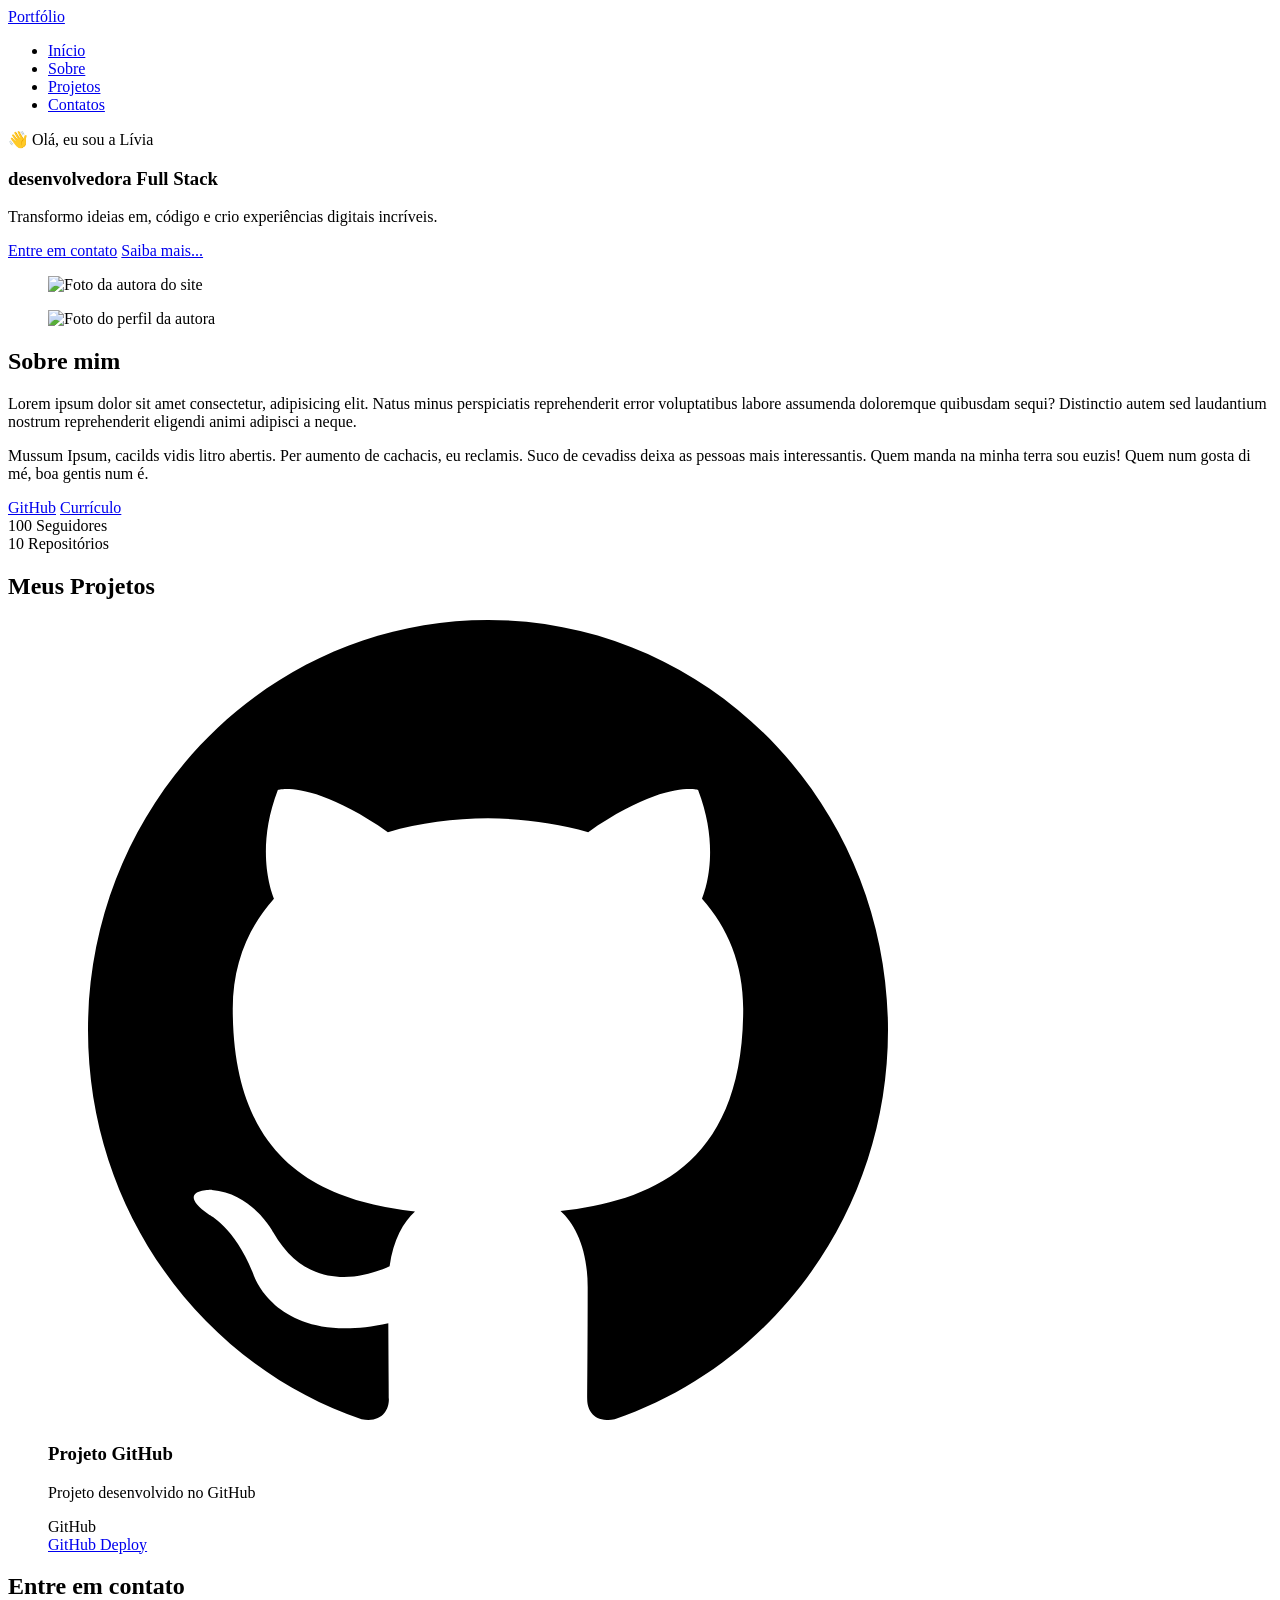
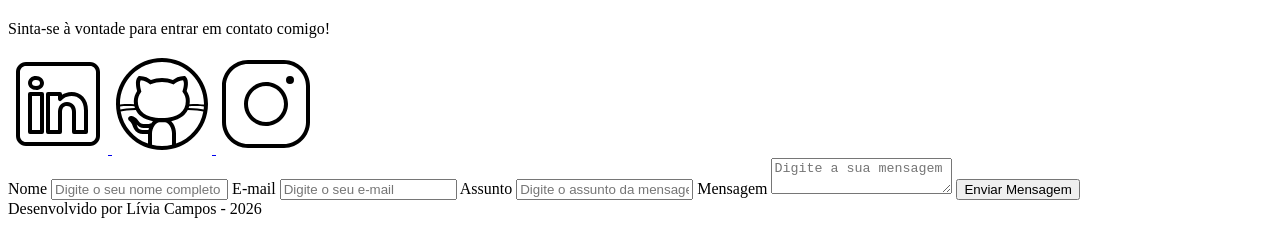
==== index.html @ ec222651 "✨ New Feature: Construção da página index.html" ====
<!DOCTYPE html>
<html lang="pt-br">
<head>
    <meta charset="UTF-8">
    <meta name="viewport" content="width=device-width, initial-scale=1.0">
    <meta name="author" content="Lívia Campos">
    <meta name="description" content="Portfólio Pessoal da Lívia Campos, 
                 desenvolvedora Full Stack especializada em criar experiências                
                 digitais incríveis. Conheça meus projetos e entre em contato.
    ">
    <meta name="robots" content="index, follow">

    <link rel="icon" type="image/svg+xml" href="./assets/img/favicon.svg">
    <title>Portifólio da Lívia</title>
</head>
<body>
      <!-- Cabeçalho da página -->
  <header>
    
    <div class="menu-content">
    
      <!-- Título do Cabeçalho -->
      <a href="index.html" id="titulo">Portfólio</a>

      <!-- Menu de Navegação -->
      <nav>
        <ul class="menu-list">
          <li><a href="#hero">Início</a></li>
          <li><a href="#about">Sobre</a></li>
          <li><a href="#projects">Projetos</a></li>
          <li><a href="#contact">Contatos</a></li>
        </ul>
      </nav>

    </div>
  </header>
    <!-- Seção Principal da página -->
  <main>

    <!-- Seção Hero -->
    <section id="hero" class="section-container hero-container">
      
      <!-- Boas Vindas -->
      <article class="hero-content">
        <span>👋 Olá, eu sou a Lívia</span>
        <h1>desenvolvedora Full Stack</h1>
        <p>Transformo ideias em, 
           código e crio experiências digitais incríveis.</p>

        <div class="buttons-container">
          <a href="#contact" class="botao">Entre em contato</a>
          <a href="#about" class="botao-outline">Saiba mais...</a>
        </div>
      </article>

      <!-- Imagem da Seção Hero -->
      <figure class="hero-image">
        <img src="./assets/img/avatar_dev_woman.svg"
             alt="Foto da autora do site"
             class="float-animation"
        >
      </figure>
    </section>
    
    <!-- Seção About -->
    <section id="about" class="section-container about-container">

      <!-- Imagem da Seção About -->
      <figure class="about-image">
        <img src="./assets/img/foto_dev_woman.svg"
             alt="Foto do perfil da autora"
        >
      </figure>

      <!-- Conteúdo da Seção About -->
      <article class="about-content">

        <h2>Sobre mim</h2>
        <p>Lorem ipsum dolor sit amet consectetur, 
          adipisicing elit. Natus minus perspiciatis 
          reprehenderit error voluptatibus labore 
          assumenda doloremque quibusdam sequi? 
          Distinctio autem sed laudantium nostrum 
          reprehenderit eligendi animi adipisci 
          a neque.</p>
        <p>Mussum Ipsum, cacilds vidis litro abertis. 
          Per aumento de cachacis, eu reclamis. 
          Suco de cevadiss deixa as pessoas mais interessantis. 
          Quem manda na minha terra sou euzis! 
          Quem num gosta di mé, boa gentis num é.</p>

        <!-- Links (GitHub + Curriculo) e Dados do GitHub -->
        <div class="about-buttons-data">

          <!-- Links -->
          <div class="buttons-container">
            <a href="#" target="_blank" class="botao">GitHub</a>
            <a href="#" target="_blank" class="botao-outline">Currículo</a>
          </div>

          <!-- Dados - GitHub -->
          <div class="data-container">

            <!-- Nº de Seguidores -->
            <div class="data-item">
              <span class="data-number">100</span>
              <span class="data-label">Seguidores</span>
            </div>

            <!-- Nº de Repositórios Públicos -->
            <div class="data-item">
              <span class="data-number">10</span>
              <span class="data-label">Repositórios</span>
            </div>

          </div>

        </div>
      </article>
      
    </section>
    
    <!-- Seção Projects -->
    <section id="projects" class="section-container projects-container">

      <h2>Meus Projetos</h2>

      <!-- Swiper Container -->
      <div class="swiper projects-swiper">
        <div class="swiper-wrapper">

          <figure class="swiper-slide">

            <article class="project-card">

              <!-- Ícone da Tecnologia padrão do projeto -->
              <figure class="project-image">
                <img src="./assets/icons/languages/github.svg"
                     alt="Ícone do GitHub"
                >
              </figure>

              <!-- Conteúdo do Projeto -->
              <div class="project-content">

                <h3>Projeto GitHub</h3>
                <p>Projeto desenvolvido no GitHub</p>

                <!-- Tags do Projeto -->
                <div class="project-tags">
                  <span class="tag">GitHub</span>
                </div>

                <!-- Links do Projeto -->
                <div class="project-buttons">
                  <a href="#" target="_blank" class="botao botao-sm">
                    GitHub
                  </a>
                  <a href="#" target="_blank" class="botao-outline botao-sm">
                    Deploy
                  </a>
                </div>

              </div>

            </article>

          </div>

        </div>

        <!-- Botões de Navegação -->
        <div class="swiper-button-next"></div>
        <div class="swiper-button-prev"></div>

        <!-- Paginação -->
        <div class="swiper-pagination"></div>

      </div>

    </section>
    
    <!-- Seção Contact -->
    <section id="contact" class="section-container contact-container">

      <!-- Redes Sociais -->
      <article class="contact-info">

        <h2>Entre em contato</h2>
        <p>Sinta-se à vontade para entrar em contato comigo!</p>

        <!-- Links para as Redes Sociais -->
        <div class="social-container">
          <a href="https://www.linkedin.com/in/livmachado/" target="_blank" class="social-icon" aria-label="Linkedin">
            <img src="./assets/icons/social/linkedin.svg"
                 alt="Link para o LinkedIn"
            >
          </a>

           <a href="https://github.com/livmachado" target="_blank" class="social-icon" aria-label="GitHub">
            <img src="./assets/icons/social/github.svg"
                 alt="Link para o GitHub"
            >
          </a>

           <a href="#" target="_blank" class="social-icon" aria-label="Instagram">
            <img src="./assets/icons/social/instagram.svg"
                 alt="Link para o Instagram"
            >
          </a>
        </div>

      </article>

      <!-- Formulário de Contato -->
      <form id="formulario">

        <label for="nome">Nome</label>
        <input id="nome" name="nome" type="text" placeholder="Digite o seu nome completo">
        <span id="erro-nome"></span>

        <label for="email">E-mail</label>
        <input id="email" name="email" type="text" placeholder="Digite o seu e-mail">
        <span id="erro-email"></span>

        <label for="assunto">Assunto</label>
        <input id="assunto" name="assunto" type="text" placeholder="Digite o assunto da mensagem">
        <span id="erro-assunto"></span>

        <label for="mensagem">Mensagem</label>
        <textarea id="mensagem" name="mensagem" placeholder="Digite a sua mensagem"></textarea>
        <span id="erro-mensagem"></span>

        <button class="botao" type="submit">Enviar Mensagem</button>

      </form>

    </section>

  </main>
    <!-- Rodapé da página -->
  <footer>
    Desenvolvido por Lívia Campos - 2026
  </footer>
    
</body>
</html>
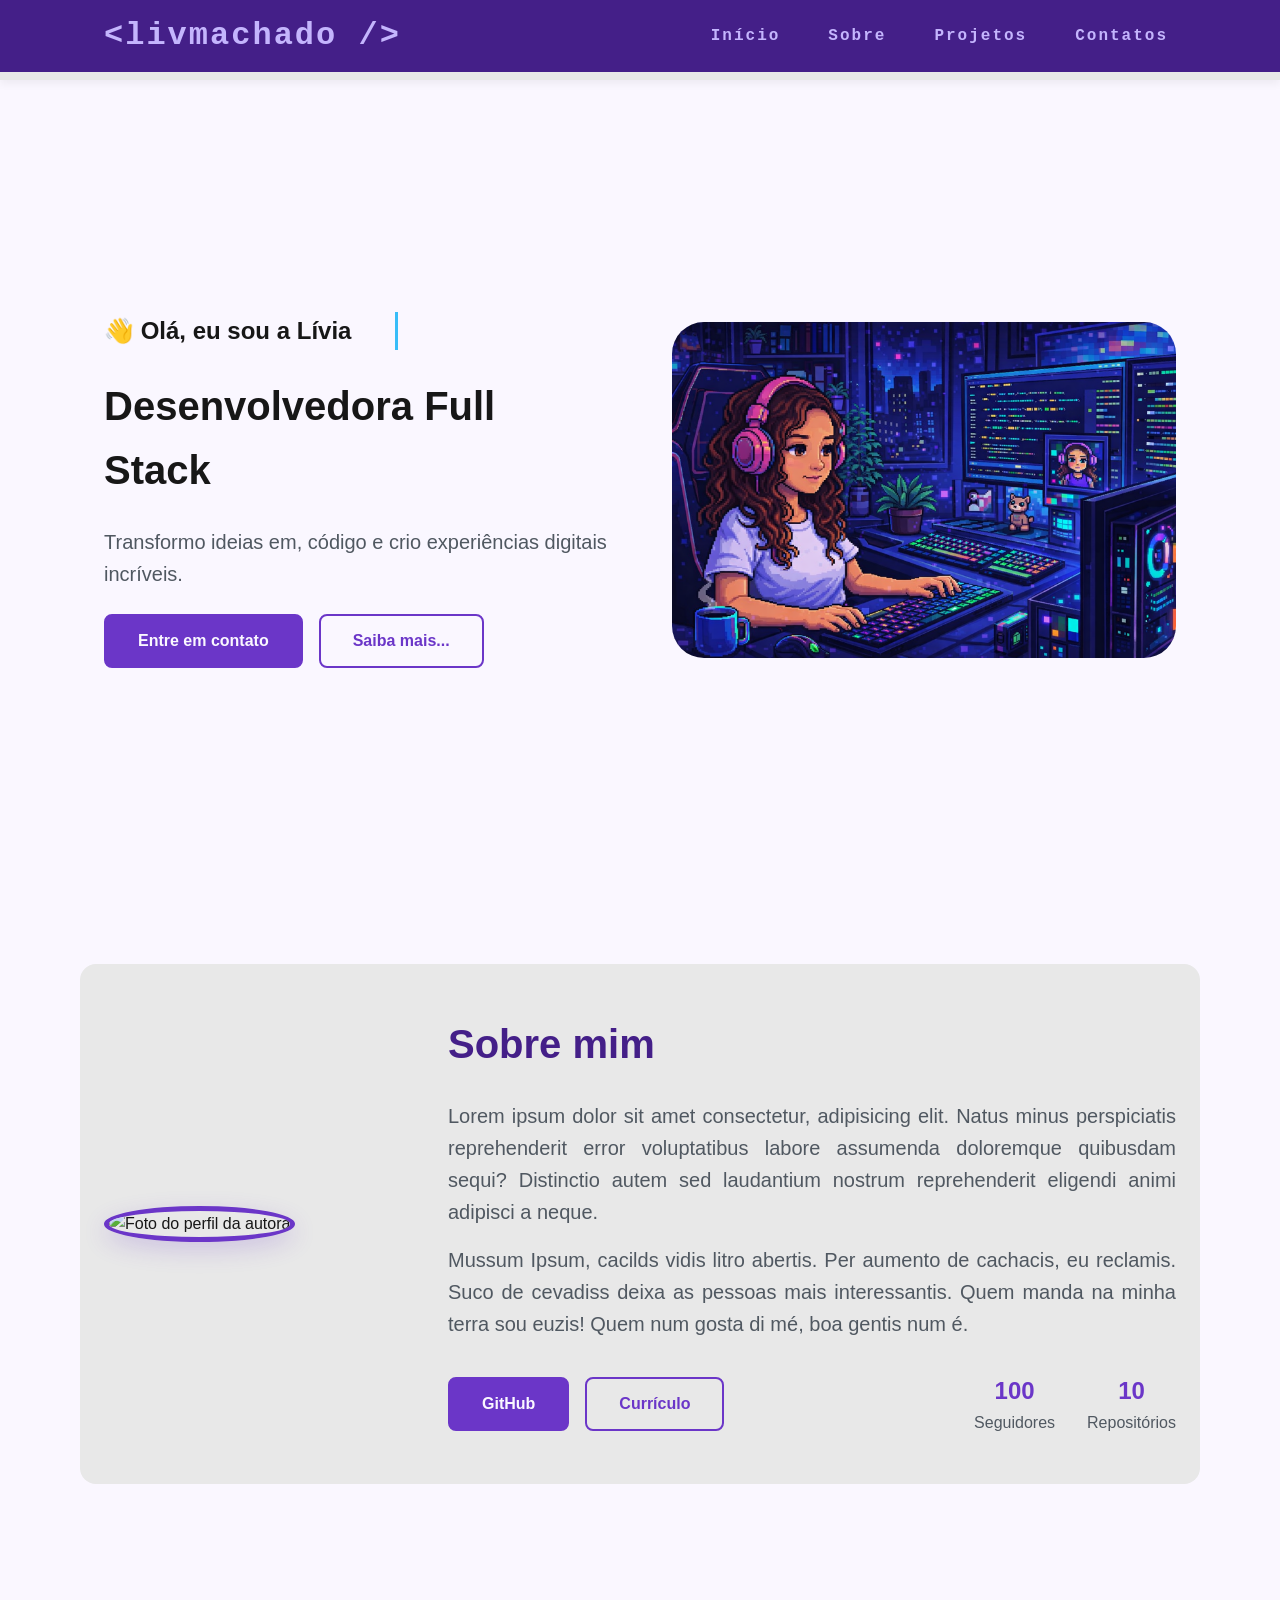
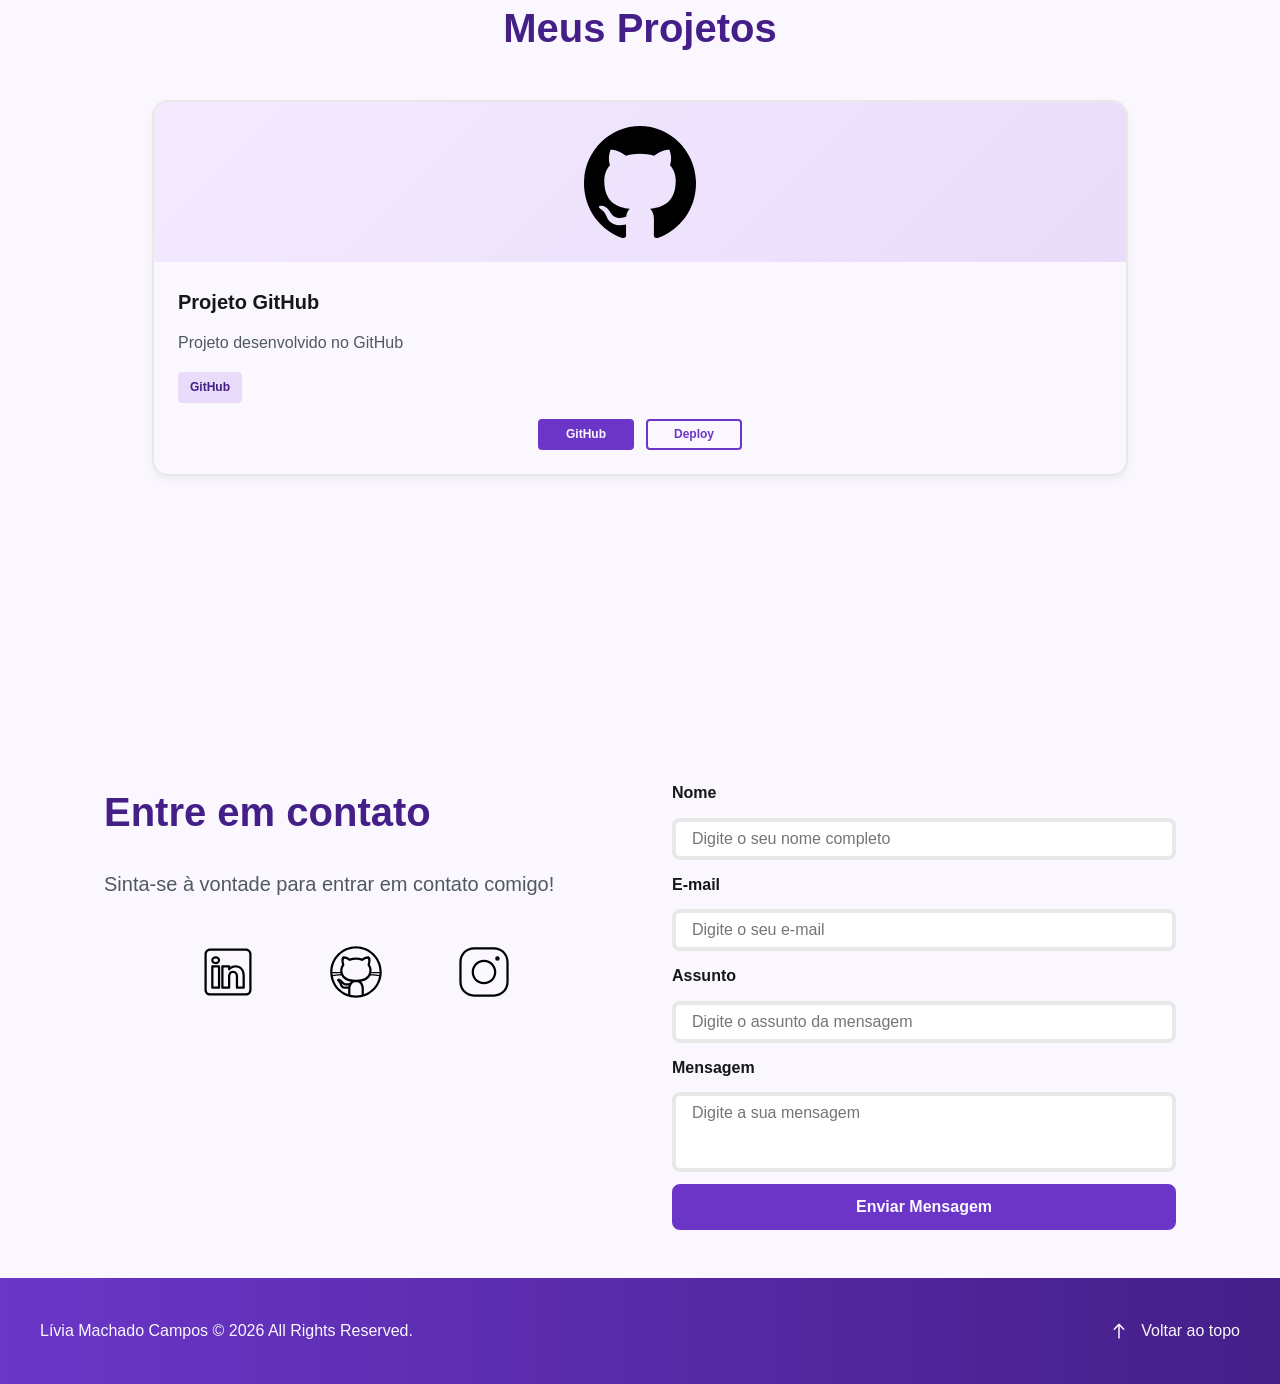
==== commit e500259f: "✨ New Feature: Construção do css" ====
--- a/index.html
+++ b/index.html
@@ -11,6 +11,8 @@
     <meta name="robots" content="index, follow">
 
     <link rel="icon" type="image/svg+xml" href="./assets/img/favicon.svg">
+      <!-- CSS principal da página -->
+  <link rel="stylesheet" href="./assets/css/style.css">
     <title>Portifólio da Lívia</title>
 </head>
 <body>
@@ -20,7 +22,7 @@
     <div class="menu-content">
     
       <!-- Título do Cabeçalho -->
-      <a href="index.html" id="titulo">Portfólio</a>
+      <a href="index.html" id="titulo">&lt;livmachado /&gt;</a>
 
       <!-- Menu de Navegação -->
       <nav>
@@ -42,8 +44,8 @@
       
       <!-- Boas Vindas -->
       <article class="hero-content">
-        <span>👋 Olá, eu sou a Lívia</span>
-        <h1>desenvolvedora Full Stack</h1>
+        <span class="hero-fade">👋 Olá, eu sou a Lívia</span>
+        <h1>Desenvolvedora Full Stack</h1>
         <p>Transformo ideias em, 
            código e crio experiências digitais incríveis.</p>
 
@@ -55,7 +57,7 @@
 
       <!-- Imagem da Seção Hero -->
       <figure class="hero-image">
-        <img src="./assets/img/avatar_dev_woman.svg"
+        <img src="./assets/img/avatar_dev_woman.png"
              alt="Foto da autora do site"
              class="float-animation"
         >
@@ -94,7 +96,7 @@
 
           <!-- Links -->
           <div class="buttons-container">
-            <a href="#" target="_blank" class="botao">GitHub</a>
+            <a href="https://github.com/livmachado" target="_blank" class="botao">GitHub</a>
             <a href="#" target="_blank" class="botao-outline">Currículo</a>
           </div>
 
@@ -129,7 +131,7 @@
       <div class="swiper projects-swiper">
         <div class="swiper-wrapper">
 
-          <figure class="swiper-slide">
+          <div class="swiper-slide">
 
             <article class="project-card">
 
@@ -239,9 +241,13 @@
 
   </main>
     <!-- Rodapé da página -->
-  <footer>
-    Desenvolvido por Lívia Campos - 2026
-  </footer>
+    <footer >
+      <p>Lívia Machado Campos © 2026 All Rights Reserved.</p>
+      <a href="#presentation">
+        <img src="./assets/img/Arrow.svg" alt="Seta" />
+        <p>Voltar ao topo</p>
+      </a>
+    </footer>
     
 </body>
 </html>
--- a/assets/css/style.css
+++ b/assets/css/style.css
@@ -0,0 +1,799 @@
+/* Reset do Navegador */
+* {
+  margin: 0;
+  padding: 0;
+  box-sizing: border-box;
+  font-family: 'Poppins', sans-serif;
+  font-weight: 400;
+  text-decoration: none;
+  outline: none;
+}    
+
+/* Variáveis */
+:root {
+    /* Paleta de Cores - Purple */
+    --purple-50: #f4eaff;
+    --purple-100: #e9dcfa;
+    --purple-200: #cdb3f0;
+    --purple-300: #b186e5;
+    --purple-400: #9460db;
+    --purple-500: #6b36c8;
+    --purple-600: #5b2ca0;
+    --purple-700: #4c2177;
+    --purple-800: #441f88;
+    --purple-900: #2a0e4d;
+    --purple-950: #1a0730;
+
+    /* Cores Neutras */
+    --gray-200: #e8e8e8;
+    --gray-400: #505861;
+    --black: #171717;
+    --white: #FAF7FF;
+
+    /* Cores de Estado */
+    --error: #e63946;
+
+    /* Sombras */
+    --shadow-sm: 0 0.25rem 0.5rem rgba(0, 0, 0, 0.05);
+    --shadow-md: 0 0.25rem 0.75rem rgba(107, 54, 200, 0.3);
+    --shadow-lg: 0 0.5rem 1.5rem rgba(107, 54, 200, 0.2);
+
+    /* Espaçamentos */
+    --spacing-xs: 0.5rem;
+    --spacing-sm: 1rem;
+    --spacing-md: 1.5rem;
+    --spacing-lg: 2rem;
+    --spacing-xl: 3rem;
+    --spacing-2xl: 4rem;
+
+    /* Tamanhos de Fonte */
+    --text-sm: 0.75rem;
+    --text-base: 1rem;
+    --text-lg: 1.25rem;
+    --text-xl: 1.5rem;
+    --text-2xl: 2rem;
+    --text-3xl: 2.5rem;
+
+    /* Border Radius */
+    --radius-sm: 0.25rem;
+    --radius-md: 0.5rem;
+    --radius-lg: 1rem;
+    --radius-xl: 2rem;
+    --radius-full: 50%;
+
+    /* Animação Padrão */
+    --transition-default: all 0.3s ease;
+}
+
+/* Configurações Básicas */
+
+html {
+  scroll-behavior: smooth;
+}
+
+body {
+  display: flex;
+  flex-direction: column;
+  min-height: 100vh;
+  background-color: var(--white);
+  line-height: 1.6;
+  color: var(--black);
+}
+
+main {
+  flex: 1;
+}
+
+/* Seções - Base Comum */
+
+.section-container {
+  max-width: 70rem;
+  margin: 0 auto;
+  padding: var(--spacing-xl) var(--spacing-md);
+  scroll-margin-top: 6rem;
+}
+
+/* Botões */
+
+.buttons-container {
+  display: flex;
+  gap: var(--spacing-sm);
+}
+
+.botao,
+.botao-outline {
+  display: inline-block;
+  padding: 0.75rem 2rem;
+  border: 0.15rem solid transparent;
+  border-radius: var(--radius-md);
+  font-size: var(--text-base);
+  font-weight: 600;
+  text-align: center;
+  cursor: pointer;
+  transition: var(--transition-default);
+}
+
+.botao {
+  border-color: var(--purple-500);
+  background-color: var(--purple-500);
+  color: var(--white);
+}
+
+.botao:hover {
+  border-color: var(--purple-800);
+  background-color: var(--purple-800);
+  box-shadow: var(--shadow-md);
+  transform: translateY(-0.25rem);
+}
+
+.botao-outline {
+  border-color: var(--purple-500);
+  background-color: transparent;
+  color: var(--purple-500);
+}
+
+.botao-outline:hover {
+  border-color: var(--purple-500);
+  background-color: var(--purple-500);
+  color: var(--white);
+  transform: translateY(-0.25rem);
+}
+
+/* Botões pequenos - Card Projetos */
+
+.botao.botao-sm,
+.botao-outline.botao-sm {
+  min-width: 6rem;
+  padding: 0.25rem var(--spacing-sm);
+  border-width: 0.125rem;
+  border-radius: 0.25rem;
+  font-size: var(--text-sm);
+}
+
+/* Seção Header - Cabeçalho e Menu */
+
+header {
+  position: sticky;
+  top: 0;
+  z-index: 1000;
+  width: 100%;
+  height: 5rem;
+  border-bottom: var(--spacing-xs) solid var(--gray-200);
+  box-shadow: var(--shadow-sm);
+  background-color: var(--purple-800);
+}
+
+header a {
+  font-weight: 600;
+  transition: color 0.3s ease;
+  color: #c4b5fd;
+  font-family: 'Fira Code', monospace;
+  letter-spacing: 2px;
+}
+
+header a:hover {
+  color:linear-gradient(135deg, var(--purple-50) 0%, var(--purple-100) 100%);
+}
+
+#titulo {
+  font-size: var(--text-2xl);
+  font-weight: 700;
+}
+
+.menu-content {
+  display: flex;
+  justify-content: space-between;
+  align-items: center;
+  max-width: 70rem;
+  height: 100%;
+  margin: 0 auto;
+  padding: 0 var(--spacing-md);
+}
+
+.menu-list {
+  display: flex;
+  gap: var(--spacing-lg);
+  list-style: none;
+}
+
+.menu-list a {
+  padding: var(--spacing-xs);
+}
+
+/* Seção Hero */
+
+.hero-container {
+  display: flex;
+  align-items: center;
+  gap: var(--spacing-2xl);
+  min-height: calc(100vh - 5rem);
+}
+
+.hero-content {
+  display: flex;
+  flex: 1;
+  flex-direction: column;
+  gap: var(--spacing-md);
+
+}
+
+/* .hero-content span {
+} */
+.hero-fade {
+  font-size: var(--text-xl);
+  font-weight: 700;
+  border-right: 3px solid #38bdf8;
+  white-space: nowrap;
+  overflow: hidden;
+  width: 0;
+  animation: typing 3s steps(30, end) forwards,blink 0.7s infinite;
+}
+
+@keyframes typing {
+  from {
+    width: 0;
+  }
+  to {
+    width: 22ch;
+  }
+}
+
+@keyframes blink {
+  50% {
+    border-color: transparent;
+  }
+}
+
+.hero-content h1 {
+  font-size: var(--text-3xl);
+  font-weight: 700;
+}
+
+.hero-content p,
+.about-content p,
+.contact-info p {
+  font-size: var(--text-lg);
+  color: var(--gray-400);
+}
+
+.hero-image {
+  display: flex;
+  flex: 1;
+  justify-content: center;
+}
+
+.hero-image img {
+  width: 100%;
+  max-width: 100%;
+  border-radius: var(--radius-xl);
+}
+
+/* Animação Flutuante */
+@keyframes float {
+  
+  0%,
+  100% {
+    transform: translateY(0);
+  }
+
+  50% {
+    transform: translateY(-1.25rem);
+  }
+
+}
+
+/* Usa animação */
+.float-animation {
+  animation: float 3s ease-in-out infinite;
+}
+
+/* About */
+
+.about-container {
+    display: flex;
+    align-items: center;
+    gap: var(--spacing-2xl);
+    margin: var(--spacing-2xl) auto;
+    border-radius: var(--radius-lg);
+    background-color: var(--gray-200);
+}
+
+.about-image {
+    flex: 0 0 17.5rem;
+}
+
+.about-image img {
+    width: 100%;
+    border: 0.35rem solid var(--purple-500);
+    border-radius: var(--radius-full);
+    box-shadow: var(--shadow-lg);
+}
+
+.about-content h2,
+.projects-container h2,
+.contact-info h2 {
+    margin-bottom: var(--spacing-md);
+    font-size: var(--text-3xl);
+    font-weight: 700;
+    color: var(--purple-800);
+}
+
+.about-content p {
+    margin-bottom: var(--spacing-sm);
+    text-align: justify;
+}
+
+.about-buttons-data {
+    display: flex;
+    justify-content: space-between;
+    align-items: center;
+    gap: var(--spacing-lg);
+    margin-top: var(--spacing-lg);
+}
+
+.about-buttons-data .botao {
+    margin-right: auto;
+}
+
+.data-container {
+    display: flex;
+    gap: var(--spacing-lg);
+    margin-top: 0;
+}
+
+.data-item {
+    display: flex;
+    flex-direction: column;
+    align-items: center;
+}
+
+.data-number {
+    font-size: var(--text-xl);
+    font-weight: 700;
+    text-align: center;
+    color: var(--purple-500);
+}
+
+.data-label {
+    font-size: var(--text-base);
+    text-align: center;
+    color: var(--gray-400);
+}
+
+/* Projects */
+
+.projects-container {
+  scroll-margin-top: 3rem;
+  margin: var(--spacing-2xl) auto; 
+  text-align: center;
+}
+
+.projects-swiper {
+  position: relative;
+  width: 100%;
+  padding: var(--spacing-sm) var(--spacing-xl) var(--spacing-xl);
+  overflow: hidden;
+}
+
+/* Card Projetos */
+
+.project-card {
+  display: flex;
+  flex-direction: column;
+  width: 100%;
+  height: 100%;
+  border: 0.15rem solid var(--gray-200);
+  border-radius: var(--radius-lg);
+  background-color: var(--white);
+  box-shadow: var(--shadow-sm);
+  overflow: hidden;
+  transition: var(--transition-default);
+}
+
+.project-card:hover {
+  box-shadow: var(--shadow-lg);
+}
+
+.project-image {
+  display: flex;
+  justify-content: center;
+  align-items: center;
+  width: 100%;
+  height: 10rem;
+  background: linear-gradient(135deg, var(--purple-50) 0%, var(--purple-100) 100%);
+}
+
+.project-image img {
+  width: 75%;
+  height: 75%;
+  max-width: 7rem;
+  max-height: 7rem;
+  object-fit: contain;
+  transition: transform 0.3s ease;
+}
+
+.project-content {
+  display: flex;
+  flex: 1;
+  flex-direction: column;
+  padding: var(--spacing-md);
+  text-align: left;
+}
+
+.project-content h3 {
+  margin-bottom: 0.75rem;
+  font-size: var(--text-lg);
+  font-weight: 700;
+}
+
+.project-content p {
+  margin-bottom: var(--spacing-sm);
+  font-size: var(--text-base);
+  color: var(--gray-400)
+}
+
+.project-tags {
+  display: flex;
+  flex-wrap: wrap;
+  gap: var(--spacing-xs)
+}
+
+.tag {
+  padding: 0.375rem 0.75rem;
+  border-radius: var(--radius-sm);
+  background-color: var(--purple-100);
+  font-size: var(--text-sm);
+  font-weight: 600;
+  color: var(--purple-800);
+}
+
+.project-buttons {
+  display: flex;
+  justify-content: center;
+  align-items: center;
+  gap: 0.75rem;
+  margin-top: var(--spacing-sm);
+}
+
+/* Configuração do Swiper */
+
+.swiper-wrapper {
+    align-items: stretch;
+}
+
+.swiper-slide {
+    display: flex;
+    height: auto;
+}
+
+/* Botões do Swiper (navegação) */
+.swiper-button-next,
+.swiper-button-prev {
+    width: 3rem;
+    height: 3rem;
+}
+
+.swiper-button-next:after,
+.swiper-button-prev:after {
+    font-size: var(--text-lg);
+    color: var(--purple-500);
+}
+
+.swiper-button-next:hover:after,
+.swiper-button-prev:hover:after {
+    color: var(--purple-800);
+}
+
+/* Indicadores de paginação */
+.swiper-pagination-bullet {
+    width: 0.75rem;
+    height: 0.75rem;
+    background-color: var(--gray-200);
+    opacity: 1;
+}
+
+.swiper-pagination-bullet-active {
+    width: var(--spacing-lg);
+    border-radius: var(--radius-sm);
+    background-color: var(--purple-500);
+}
+
+/* Seção de Contato */
+
+.contact-container {
+  display: grid;
+  grid-template-columns: 1fr 1fr;
+  gap: var(--spacing-2xl);
+}
+
+/* Redes Sociais */
+
+.contact-info h2{
+  margin-bottom: var(--spacing-md);
+}
+
+.contact-info p{
+  margin-bottom: var(--spacing-lg);
+}
+
+.social-container {
+  display: flex;
+  justify-content: center;
+  gap: var(--spacing-xl);
+}
+
+.social-icon {
+  width: 5rem;
+  height: 5rem;
+  padding: 0.75rem;
+  border-radius: var(--radius-md);
+  transition: var(--transition-default);
+}
+
+.social-icon img{
+  width: 100%;
+  filter: brightness(0) saturate(100%);
+  transition: filter 0.3s ease;
+}
+
+.social-icon img:hover {
+  filter: brightness(0) 
+          saturate(100%) 
+          invert(42%) 
+          sepia(93%) 
+          saturate(1352%) 
+          hue-rotate(243deg) 
+          brightness(79%) 
+          contrast(91%);
+}
+
+/* Formulário de Contato */
+
+form {
+  display: flex;
+  flex-direction: column;
+  gap: 0.75rem;
+}
+
+form label {
+  font-size: var(--text-base);
+  font-weight: 600;
+}
+
+form input,
+form textarea {
+  width: 100%;
+  padding: 0.5rem var(--spacing-sm);
+  border: 0.25rem solid var(--gray-200);
+  border-radius: var(--radius-md);
+  font-family: inherit;
+  font-size: var(--text-base);
+  transition: border-color 0.3s ease;
+}
+
+form input:focus,
+form textarea:focus {
+  border-color: var(--purple-500);
+  outline: none
+}
+
+form textarea {
+  min-height: 5rem;
+  resize: none;
+}
+
+form span {
+  margin-top: -0.75rem;
+  font-size: var(--text-sm);
+  color: var(--error);
+}
+
+/* Footer */
+
+/* footer {
+  font-weight: 600;
+  text-align: center;
+  } */
+  
+  footer{
+    background: linear-gradient(to right, var(--purple-500), var(--purple-800));
+    padding: 2.5rem;
+    color: var(--white);
+    font-weight: 600;
+    font-size: 1.25;
+    display: flex;
+    justify-content: space-between;
+}
+
+footer a{
+    display: flex;
+    gap: 1em;
+    text-decoration: none;
+    color: inherit;
+}
+
+/* Página Success */
+
+.success-container {
+    display: flex;
+    flex-direction: column;
+    justify-content: center;
+    align-items: center;
+    width: 100%;
+    min-height: calc(100vh - 12.5rem);
+    padding: var(--spacing-xl) var(--spacing-md);
+}
+
+.success-content {
+    display: flex;
+    flex-direction: column;
+    align-items: center;
+    gap: var(--spacing-md);
+    max-width: 37.5rem;
+    text-align: center;
+}
+
+.success-content h1 {
+    font-size: var(--text-3xl);
+    font-weight: 700;
+    color: var(--purple-800);
+}
+
+.success-content h2 {
+    font-size: var(--text-lg);
+    color: var(--gray-400);
+}
+
+.success-icon {
+    display: flex;
+    align-items: center;
+    justify-content: center;
+    width: 7.5rem;
+    height: 7.5rem;
+    border-radius: var(--radius-full);
+    background-color: var(--purple-100);
+}
+
+.success-icon img {
+    width: 6rem;
+    height: 6rem;
+    filter: brightness(0) 
+            saturate(100%) 
+            invert(11%) 
+            sepia(69%) 
+            saturate(3759%) 
+            hue-rotate(256deg) 
+            brightness(101%) 
+            contrast(96%);
+}
+
+/* Responsividade - Tablet */
+
+@media screen and (max-width: 1024px){
+  
+}
+
+/* Responsividade - Celular */
+
+@media screen and (max-width: 480px){
+    
+  .section-container{
+    padding: var(--spacing-md) var(--spacing-sm);
+  }
+
+  .section-container h1 {
+   font-size: var(--text-xl); 
+  }
+
+  .section-container h2 {
+   font-size: var(--text-lg); 
+  }
+
+  .section-container p {
+   font-size: var(--text-base); 
+  }
+
+  .section-container span {
+   font-size: var(--text-lg); 
+  }
+
+  #titulo {
+    font-size: var(--text-xl);
+  }
+
+  .menu-content {
+    justify-content: center;
+  }
+
+  .menu-list{
+    display: none;
+  }
+
+  .hero-container{
+    flex-direction: column-reverse;
+    gap: var(--spacing-xs);
+    min-height: 60vh;
+  }
+
+  .hero-content {
+    gap: var(--spacing-xs);
+    width: 100%;
+  }
+
+  .buttons-container {
+    flex-direction: column;
+    gap: 0.75rem;
+    width: 100%;
+  }
+
+  .buttons-container .botao,
+  .buttons-container .botao-outline{
+    padding: 0.75rem 1rem;
+    font-size: var(--text-base);
+    white-space: nowrap;
+  }
+
+  .hero-image {
+    width: 100%;
+  }
+
+  .hero-image img{
+    max-width: 20rem;
+  }
+
+  .about-container{
+    flex-direction: column;
+    margin: var(--spacing-lg) 0.5rem;
+    padding: var(--spacing-md);
+  }
+
+  .about-image img{
+    max-width: 16rem;
+  }
+
+  .about-content{
+    width: 100%;
+  }
+
+  .about-buttons-data{
+    flex-direction: column;
+    gap:var(--spacing-md);
+    align-items: stretch;
+  }
+
+  .about-buttons-data .botao,
+  .about-buttons-data .botao-outline{
+    width: 100%;
+    padding: 0.75rem  var(--spacing-lg);
+    font-size: var(--text-base);
+    text-align: center;
+  }
+
+  .data-container{
+    justify-content: center;
+    width: 100%;
+  }
+
+  .data-number {
+    font-size: var(--text-lg);
+  }
+
+  .data-label {
+    font-size: var(--text-sm);
+  }
+
+   .contact-container{
+    grid-template-columns: 1fr;
+    gap: var(--spacing-lg);
+    width: 100%;
+    margin: 0 auto;
+  }
+
+  .contact-info {
+    width: 100%;
+  }
+
+  form {
+    width: 100%;
+  } 
+}
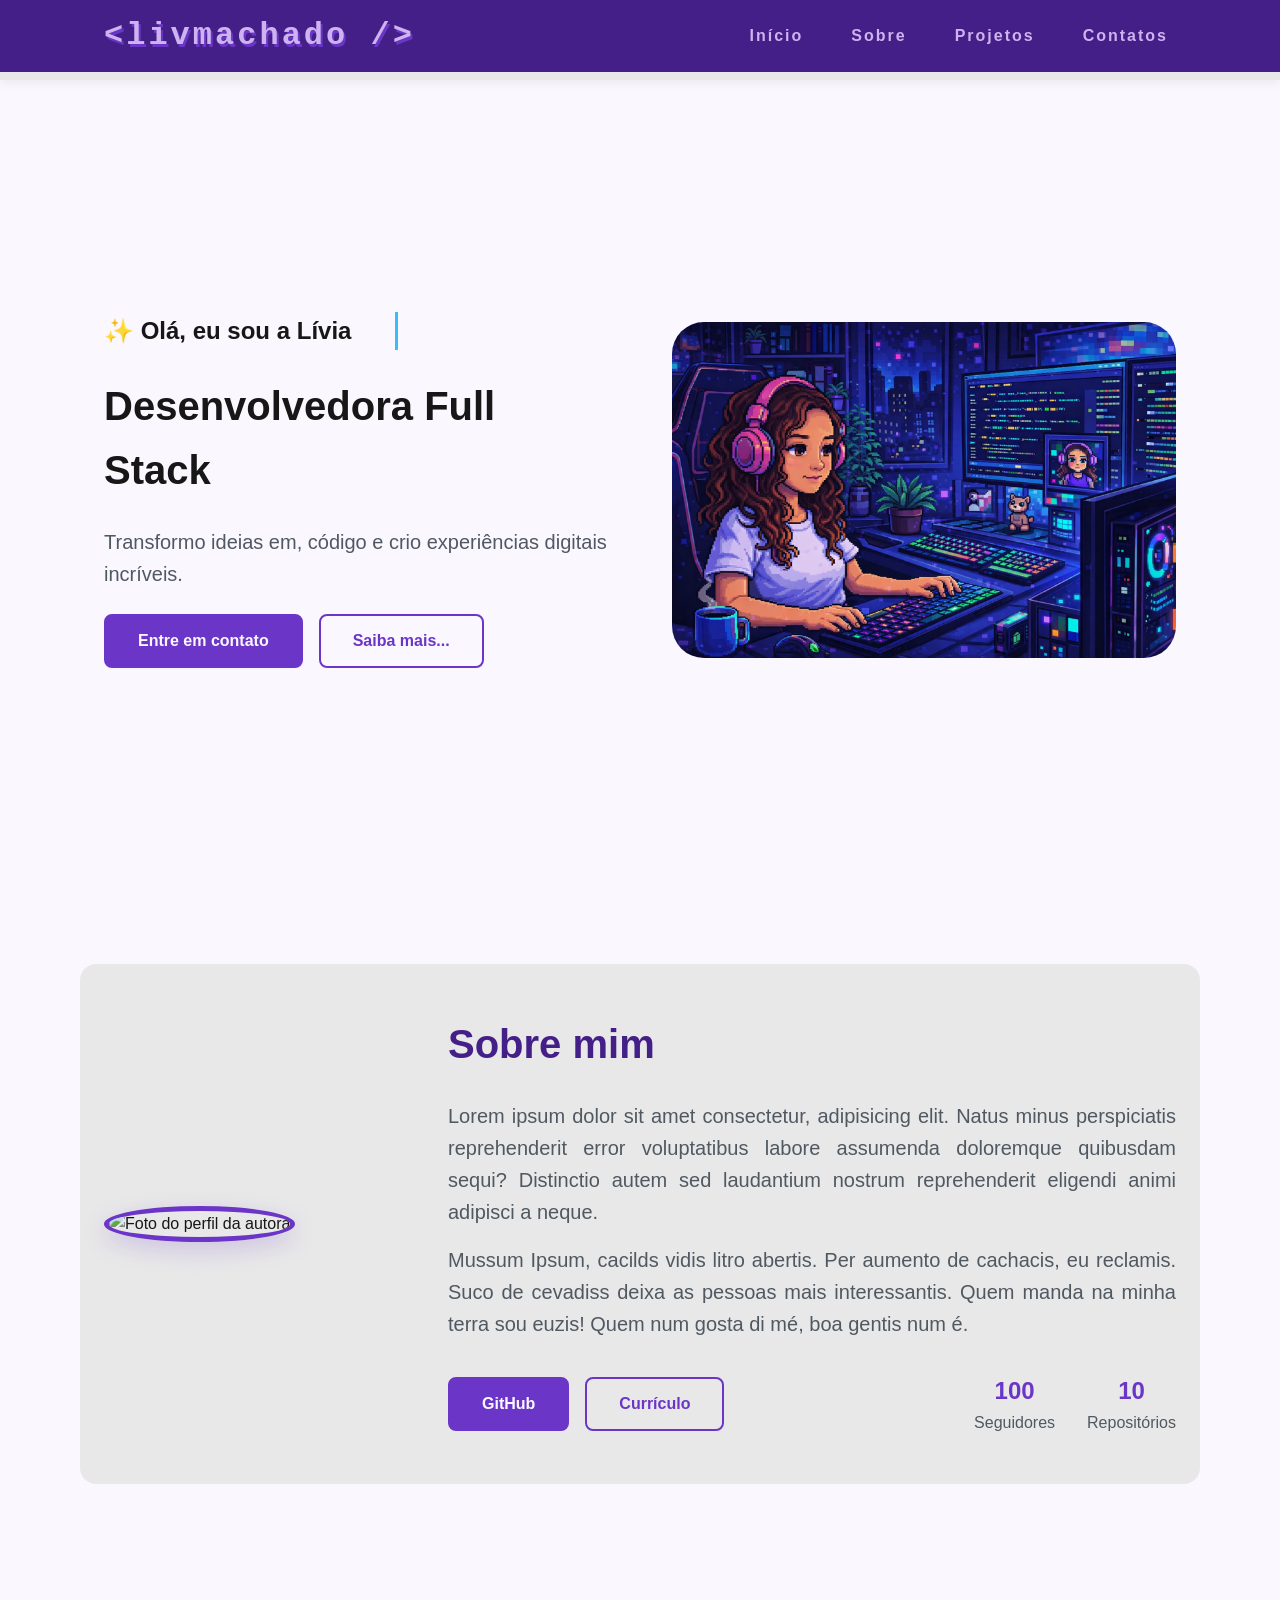
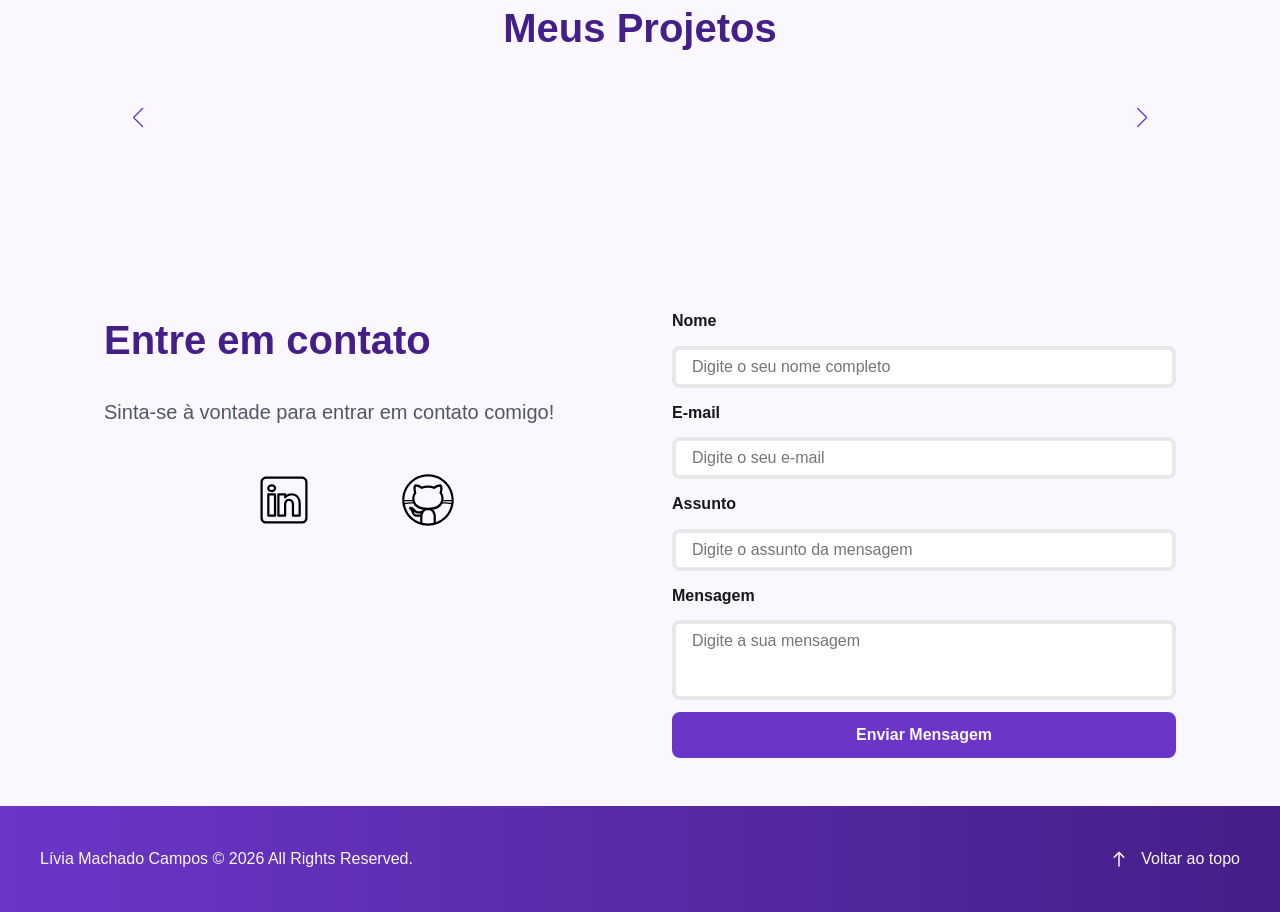
==== commit 08f9f060: "✨ New Feature: Adicionando novas funcionalidades" ====
--- a/index.html
+++ b/index.html
@@ -11,6 +11,7 @@
     <meta name="robots" content="index, follow">
 
     <link rel="icon" type="image/svg+xml" href="./assets/img/favicon.svg">
+    <link rel="stylesheet" href="https://cdn.jsdelivr.net/npm/swiper@11/swiper-bundle.min.css">
       <!-- CSS principal da página -->
   <link rel="stylesheet" href="./assets/css/style.css">
     <title>Portifólio da Lívia</title>
@@ -22,7 +23,7 @@
     <div class="menu-content">
     
       <!-- Título do Cabeçalho -->
-      <a href="index.html" id="titulo">&lt;livmachado /&gt;</a>
+      <a href="index.html" id="titulo" class="logo">&lt;livmachado /&gt;</a>
 
       <!-- Menu de Navegação -->
       <nav>
@@ -39,12 +40,13 @@
     <!-- Seção Principal da página -->
   <main>
 
+
     <!-- Seção Hero -->
     <section id="hero" class="section-container hero-container">
       
       <!-- Boas Vindas -->
       <article class="hero-content">
-        <span class="hero-fade">👋 Olá, eu sou a Lívia</span>
+        <span class="hero-fade">✨ Olá, eu sou a Lívia</span>
         <h1>Desenvolvedora Full Stack</h1>
         <p>Transformo ideias em, 
            código e crio experiências digitais incríveis.</p>
@@ -131,43 +133,7 @@
       <div class="swiper projects-swiper">
         <div class="swiper-wrapper">
 
-          <div class="swiper-slide">
-
-            <article class="project-card">
-
-              <!-- Ícone da Tecnologia padrão do projeto -->
-              <figure class="project-image">
-                <img src="./assets/icons/languages/github.svg"
-                     alt="Ícone do GitHub"
-                >
-              </figure>
-
-              <!-- Conteúdo do Projeto -->
-              <div class="project-content">
-
-                <h3>Projeto GitHub</h3>
-                <p>Projeto desenvolvido no GitHub</p>
-
-                <!-- Tags do Projeto -->
-                <div class="project-tags">
-                  <span class="tag">GitHub</span>
-                </div>
-
-                <!-- Links do Projeto -->
-                <div class="project-buttons">
-                  <a href="#" target="_blank" class="botao botao-sm">
-                    GitHub
-                  </a>
-                  <a href="#" target="_blank" class="botao-outline botao-sm">
-                    Deploy
-                  </a>
-                </div>
-
-              </div>
-
-            </article>
-
-          </div>
+          
 
         </div>
 
@@ -205,17 +171,15 @@
             >
           </a>
 
-           <a href="#" target="_blank" class="social-icon" aria-label="Instagram">
-            <img src="./assets/icons/social/instagram.svg"
-                 alt="Link para o Instagram"
-            >
-          </a>
         </div>
 
       </article>
 
       <!-- Formulário de Contato -->
-      <form id="formulario">
+      <form id="formulario" action="https://formsubmit.co/3297e354cd75968740872847bfa4620c" method="POST">
+
+        <input type="hidden" name="_next" value="http://localhost:5500/success.html">
+        <input type="hidden" name="_captcha" value="false">
 
         <label for="nome">Nome</label>
         <input id="nome" name="nome" type="text" placeholder="Digite o seu nome completo">
@@ -243,11 +207,17 @@
     <!-- Rodapé da página -->
     <footer >
       <p>Lívia Machado Campos © 2026 All Rights Reserved.</p>
-      <a href="#presentation">
+      <a href="#hero">
         <img src="./assets/img/Arrow.svg" alt="Seta" />
         <p>Voltar ao topo</p>
       </a>
     </footer>
+
+    <!-- SWIPER JS -->
+    <script src="https://cdn.jsdelivr.net/npm/swiper@11/swiper-bundle.min.js"></script>
+
+    <!-- Script JavaScript principal da página -->
+    <script src="./assets/js/script.js"></script>
     
 </body>
 </html>
--- a/assets/css/style.css
+++ b/assets/css/style.css
@@ -163,12 +163,16 @@
   background-color: var(--purple-800);
 }
 
+.logo{
+  font-family: 'Fira Code', monospace;
+  text-shadow: 2px 3px var(--purple-500);
+  letter-spacing: 3px;
+}
 header a {
   font-weight: 600;
   transition: color 0.3s ease;
-  color: #c4b5fd;
-  font-family: 'Fira Code', monospace;
   letter-spacing: 2px;
+  color: var(--purple-200);
 }
 
 header a:hover {
@@ -519,7 +523,7 @@
 .social-container {
   display: flex;
   justify-content: center;
-  gap: var(--spacing-xl);
+  gap: var(--spacing-2xl);
 }
 
 .social-icon {
@@ -671,6 +675,199 @@
 
 @media screen and (max-width: 1024px){
   
+@media screen and (max-width: 1024px) {
+   
+    /* Layout */
+    .section-container {
+        padding: var(--spacing-lg) var(--spacing-md);
+    }
+
+    /* Tipografia */
+    .section-container h1 {
+        font-size: var(--text-3xl);
+    }
+
+    .section-container h2 {
+        font-size: var(--text-2xl);
+    }
+
+    .section-container p  {
+        font-size: var(--text-base);
+    }
+
+    .section-container span {
+        font-size: var(--text-lg);
+    }
+
+    .success-content h1 {
+        font-size: var(--text-3xl);
+    }
+
+    .success-content h2 {
+        font-size: var(--text-lg); 
+    }
+
+    /* Header */
+    #titulo {
+        font-size: var(--text-xl); 
+    }
+
+    /* Header - Oculta menu em telas pequenas */
+    @media (max-width: 768px) {
+        .menu-list {
+            display: none;
+        }
+    }
+
+    /* Hero */
+    .hero-container {
+        flex-direction: column-reverse;
+        gap: var(--spacing-lg);
+        min-height: 60vh;
+        text-align: center;
+    }
+
+    .hero-content,
+    .hero-image {
+        width: 90%;
+    }
+
+    .hero-image img {
+        object-fit: cover;
+    }
+
+    .buttons-container {
+        justify-content: center;
+        width: 100%;
+    }
+
+    .hero-container .botao,
+    .hero-container .botao-outline {
+        padding: 0.75rem 1.5rem;
+        font-size: var(--text-base);
+        white-space: nowrap;
+    }
+
+    /* About */
+    .about-container {
+        flex-direction: column;
+        gap: var(--spacing-md);
+        margin: var(--spacing-lg);
+        padding: var(--spacing-lg);
+    }
+
+    .about-image {
+        flex: 0 0 auto;
+        width: 100%;
+        display: flex;
+        justify-content: center;
+    }
+
+    .about-image img {
+        max-width: 16rem;
+        width: 100%;
+    }
+
+    .about-content {
+        width: 100%;
+    }
+
+    .about-buttons-data {
+        flex-direction: column;
+        gap: var(--spacing-md);
+        align-items: stretch;
+    }
+
+    .about-buttons-data .botao {
+        margin-right: 0;
+    }
+
+    .data-container {
+        justify-content: center;
+        width: 100%;
+    }
+
+    /* Projects */
+    .projects-container {
+        margin: var(--spacing-lg) auto 0;
+    }
+
+    .projects-swiper {
+        margin: 0;
+        padding: var(--spacing-sm) var(--spacing-lg) 2.5rem;
+    }
+
+    .project-card {
+        width: 100%;
+        height: 30rem;
+        min-height: 30rem;
+        max-height: 30rem;
+        max-width: 100%;
+    }
+
+    .project-content {
+        display: flex;
+        flex-direction: column;
+        justify-content: space-between;
+        height: 100%;
+    }
+
+    .project-content p {
+        flex: 1;
+        overflow: hidden;
+    }
+
+    .project-tags {
+        min-height: 2.5rem;
+        align-items: flex-start;
+    }
+
+    .swiper-wrapper {
+        align-items: stretch;
+    }
+
+    .swiper-slide {
+        display: flex;
+        justify-content: center;
+        align-items: stretch;
+        height: auto;
+    }
+
+    .swiper-button-next,
+    .swiper-button-prev {
+        display: none;
+    }
+
+    /* Contact */
+    .contact-container {
+        grid-template-columns: 1fr;
+        gap: var(--spacing-lg);
+        width: 90%;
+        margin: 0 auto;
+    }
+
+    /* Success Page */
+    .success-container {
+        padding: var(--spacing-xl) var(--spacing-md);
+        min-height: calc(100vh - 10rem);
+    }
+
+    .success-content {
+        gap: var(--spacing-lg);
+        max-width: 35rem;
+    }
+
+    .success-icon {
+        width: 6rem;
+        height: 6rem;
+    }
+
+    .success-icon img {
+        width: 5rem;
+        height: 5rem;
+    }
+}
+  
 }
 
 /* Responsividade - Celular */
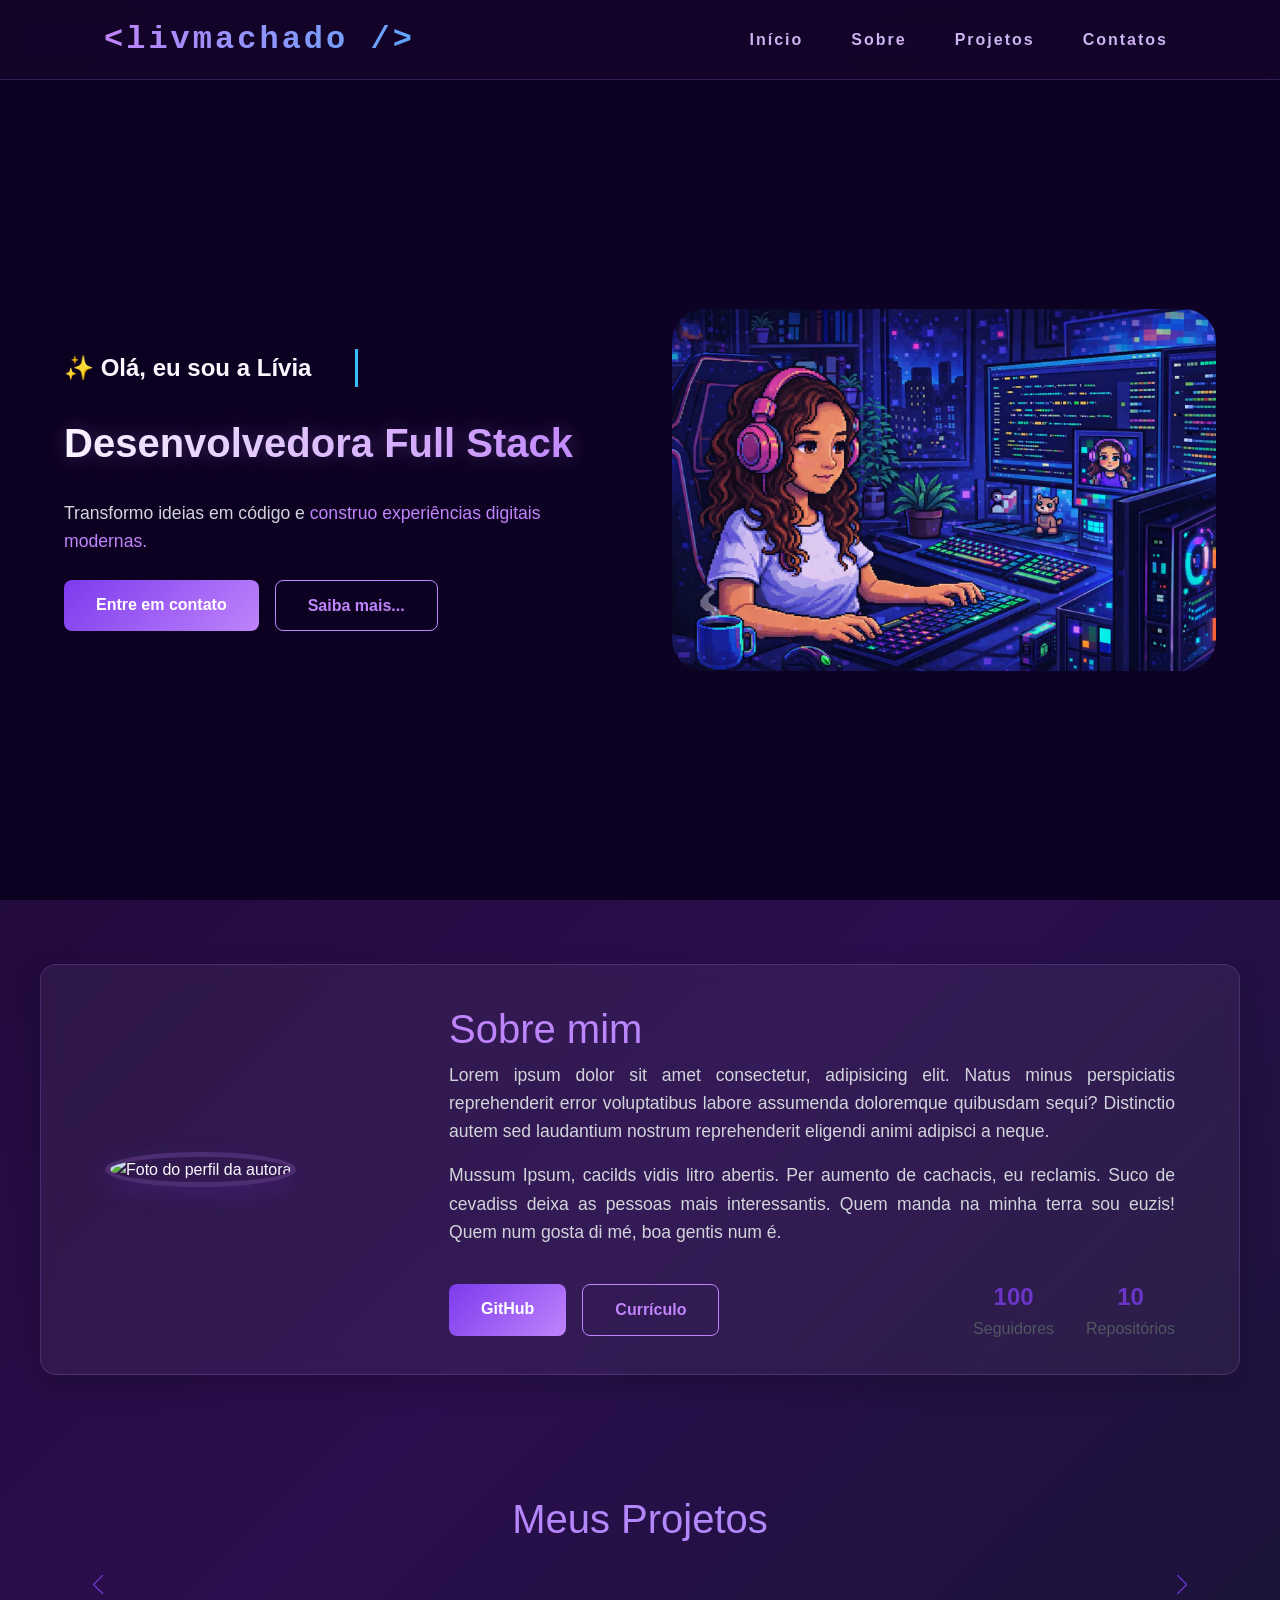
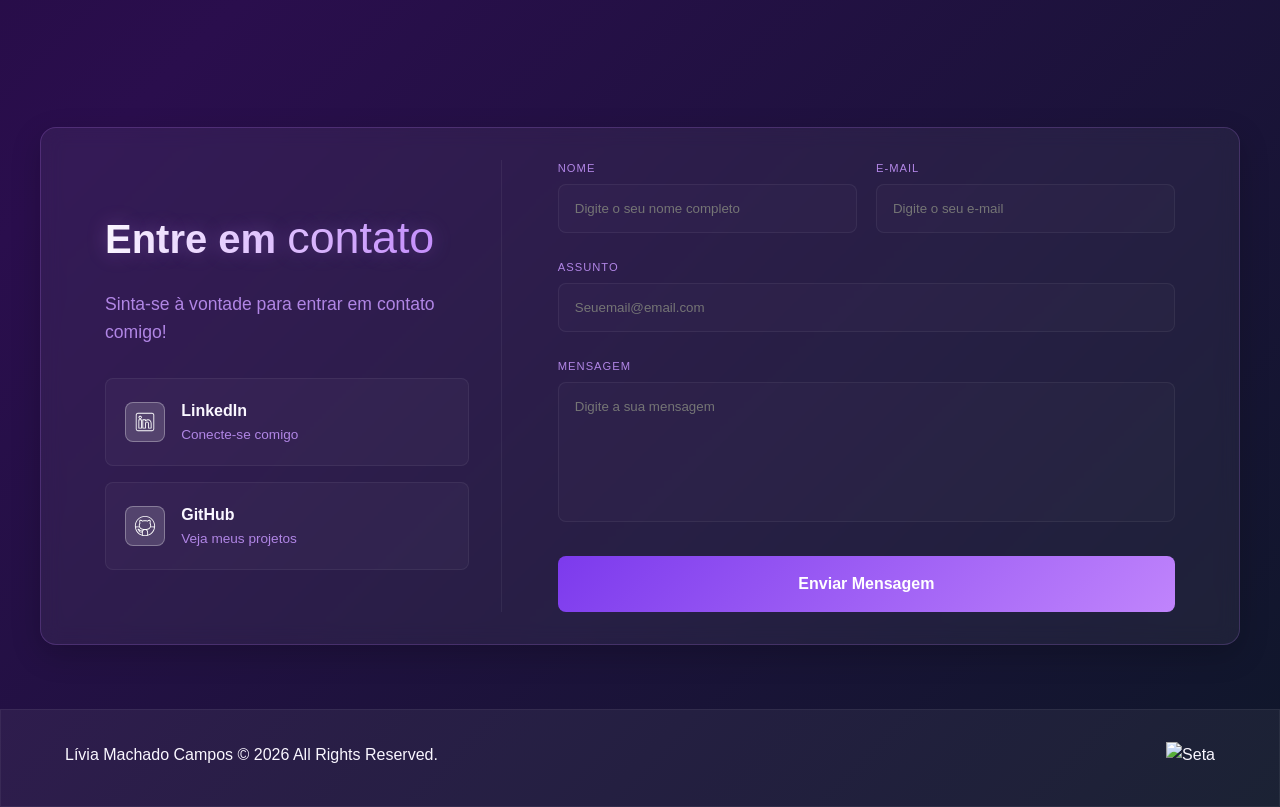
==== commit 57bc0ca5: "✨ New Feature: pag personalizada" ====
--- a/index.html
+++ b/index.html
@@ -13,10 +13,11 @@
     <link rel="icon" type="image/svg+xml" href="./assets/img/favicon.svg">
     <link rel="stylesheet" href="https://cdn.jsdelivr.net/npm/swiper@11/swiper-bundle.min.css">
       <!-- CSS principal da página -->
-  <link rel="stylesheet" href="./assets/css/style.css">
+    <link rel="stylesheet" href="./assets/css/style.css">
     <title>Portifólio da Lívia</title>
 </head>
 <body>
+  <div id="tsparticles"></div>
       <!-- Cabeçalho da página -->
   <header>
     
@@ -40,7 +41,6 @@
     <!-- Seção Principal da página -->
   <main>
 
-
     <!-- Seção Hero -->
     <section id="hero" class="section-container hero-container">
       
@@ -48,8 +48,9 @@
       <article class="hero-content">
         <span class="hero-fade">✨ Olá, eu sou a Lívia</span>
         <h1>Desenvolvedora Full Stack</h1>
-        <p>Transformo ideias em, 
-           código e crio experiências digitais incríveis.</p>
+        <p>
+          Transformo ideias em código e <strong> construo experiências digitais modernas.</strong>
+        </p>
 
         <div class="buttons-container">
           <a href="#contact" class="botao">Entre em contato</a>
@@ -99,7 +100,7 @@
           <!-- Links -->
           <div class="buttons-container">
             <a href="https://github.com/livmachado" target="_blank" class="botao">GitHub</a>
-            <a href="#" target="_blank" class="botao-outline">Currículo</a>
+            <a href="./assets/docs/Livia_Campos_Dev.pdf" target="_blank" class="botao-outline" download>Currículo</a>
           </div>
 
           <!-- Dados - GitHub -->
@@ -148,54 +149,69 @@
 
     </section>
     
-    <!-- Seção Contact -->
-    <section id="contact" class="section-container contact-container">
-
-      <!-- Redes Sociais -->
-      <article class="contact-info">
-
-        <h2>Entre em contato</h2>
-        <p>Sinta-se à vontade para entrar em contato comigo!</p>
-
-        <!-- Links para as Redes Sociais -->
-        <div class="social-container">
-          <a href="https://www.linkedin.com/in/livmachado/" target="_blank" class="social-icon" aria-label="Linkedin">
-            <img src="./assets/icons/social/linkedin.svg"
-                 alt="Link para o LinkedIn"
-            >
-          </a>
-
-           <a href="https://github.com/livmachado" target="_blank" class="social-icon" aria-label="GitHub">
-            <img src="./assets/icons/social/github.svg"
-                 alt="Link para o GitHub"
-            >
-          </a>
-
-        </div>
-
-      </article>
+  <!-- Seção Contact -->
+  <section id="contact" class="section-container contact-container">
+
+    <!-- Redes Sociais -->
+    <article class="contact-info">
+
+      <h2>
+        Entre em 
+        <span>contato</span>
+      </h2>
+      <p>Sinta-se à vontade para entrar em contato comigo!</p>
+
+      <!-- Links para as Redes Sociais -->
+      <div class="social-container">
+
+        <a href="https://www.linkedin.com/in/livmachado/" target="_blank" class="social-icon" aria-label="LinkedIn">
+          <img src="./assets/icons/social/linkedin.svg" alt="Link para o LinkedIn">
+          <div class="social-info">
+            <span class="social-name">LinkedIn</span>
+            <span class="social-sub">Conecte-se comigo</span>
+          </div>
+        </a>
+
+        <a href="https://github.com/livmachado" target="_blank" class="social-icon" aria-label="GitHub">
+          <img src="./assets/icons/social/github.svg" alt="Link para o GitHub">
+          <div class="social-info">
+            <span class="social-name">GitHub</span>
+            <span class="social-sub">Veja meus projetos</span>
+          </div>
+        </a>
+
+      </div>
+
+  </article>
 
       <!-- Formulário de Contato -->
       <form id="formulario" action="https://formsubmit.co/3297e354cd75968740872847bfa4620c" method="POST">
 
         <input type="hidden" name="_next" value="http://localhost:5500/success.html">
         <input type="hidden" name="_captcha" value="false">
-
-        <label for="nome">Nome</label>
-        <input id="nome" name="nome" type="text" placeholder="Digite o seu nome completo">
-        <span id="erro-nome"></span>
-
-        <label for="email">E-mail</label>
-        <input id="email" name="email" type="text" placeholder="Digite o seu e-mail">
-        <span id="erro-email"></span>
-
-        <label for="assunto">Assunto</label>
-        <input id="assunto" name="assunto" type="text" placeholder="Digite o assunto da mensagem">
-        <span id="erro-assunto"></span>
-
-        <label for="mensagem">Mensagem</label>
-        <textarea id="mensagem" name="mensagem" placeholder="Digite a sua mensagem"></textarea>
-        <span id="erro-mensagem"></span>
+        <div class="field">
+          <label for="nome">Nome</label>
+          <input id="nome" name="nome" type="text" placeholder="Digite o seu nome completo">
+          <span id="erro-nome"></span>
+        </div>
+        <div class="field">
+          <label for="email">E-mail</label>
+          <input id="email" name="email" type="text" placeholder="Digite o seu e-mail">
+          <span id="erro-email"></span>
+
+        </div>
+        <div class="field full">
+          <label for="assunto">Assunto</label>
+          <input id="assunto" name="assunto" type="text" placeholder="Seuemail@email.com">
+          <span id="erro-assunto"></span>
+        </div>
+
+        <div class="field full">
+          <label for="mensagem">Mensagem</label>
+          <textarea id="mensagem" name="mensagem" placeholder="Digite a sua mensagem"></textarea>
+          <span id="erro-mensagem"></span>
+        </div>
+
 
         <button class="botao" type="submit">Enviar Mensagem</button>
 
@@ -208,14 +224,18 @@
     <footer >
       <p>Lívia Machado Campos © 2026 All Rights Reserved.</p>
       <a href="#hero">
-        <img src="./assets/img/Arrow.svg" alt="Seta" />
-        <p>Voltar ao topo</p>
+        <img src="./assets/img/arrow.svg" alt="Seta" />
       </a>
     </footer>
 
     <!-- SWIPER JS -->
     <script src="https://cdn.jsdelivr.net/npm/swiper@11/swiper-bundle.min.js"></script>
 
+
+    <!-- Particules JS -->
+
+    <script src="https://cdn.jsdelivr.net/npm/tsparticles@2/tsparticles.bundle.min.js"></script>
+
     <!-- Script JavaScript principal da página -->
     <script src="./assets/js/script.js"></script>
     
--- a/assets/css/style.css
+++ b/assets/css/style.css
@@ -7,62 +7,80 @@
   font-weight: 400;
   text-decoration: none;
   outline: none;
-}    
+}
 
 /* Variáveis */
 :root {
-    /* Paleta de Cores - Purple */
-    --purple-50: #f4eaff;
-    --purple-100: #e9dcfa;
-    --purple-200: #cdb3f0;
-    --purple-300: #b186e5;
-    --purple-400: #9460db;
-    --purple-500: #6b36c8;
-    --purple-600: #5b2ca0;
-    --purple-700: #4c2177;
-    --purple-800: #441f88;
-    --purple-900: #2a0e4d;
-    --purple-950: #1a0730;
-
-    /* Cores Neutras */
-    --gray-200: #e8e8e8;
-    --gray-400: #505861;
-    --black: #171717;
-    --white: #FAF7FF;
-
-    /* Cores de Estado */
-    --error: #e63946;
-
-    /* Sombras */
-    --shadow-sm: 0 0.25rem 0.5rem rgba(0, 0, 0, 0.05);
-    --shadow-md: 0 0.25rem 0.75rem rgba(107, 54, 200, 0.3);
-    --shadow-lg: 0 0.5rem 1.5rem rgba(107, 54, 200, 0.2);
-
-    /* Espaçamentos */
-    --spacing-xs: 0.5rem;
-    --spacing-sm: 1rem;
-    --spacing-md: 1.5rem;
-    --spacing-lg: 2rem;
-    --spacing-xl: 3rem;
-    --spacing-2xl: 4rem;
-
-    /* Tamanhos de Fonte */
-    --text-sm: 0.75rem;
-    --text-base: 1rem;
-    --text-lg: 1.25rem;
-    --text-xl: 1.5rem;
-    --text-2xl: 2rem;
-    --text-3xl: 2.5rem;
-
-    /* Border Radius */
-    --radius-sm: 0.25rem;
-    --radius-md: 0.5rem;
-    --radius-lg: 1rem;
-    --radius-xl: 2rem;
-    --radius-full: 50%;
-
-    /* Animação Padrão */
-    --transition-default: all 0.3s ease;
+  /* Paleta de Cores - Purple */
+  --purple-50:  #f4eaff;
+  --purple-100: #e9dcfa;
+  --purple-200: #cdb3f0;
+  --purple-300: #b186e5;
+  --purple-400: #9460db;
+  --purple-500: #6b36c8;
+  --purple-600: #5b2ca0;
+  --purple-700: #4c2177;
+  --purple-900: #2a0e4d;
+  --purple-950: #1a0730;
+
+  /* Cores Neutras */
+  --gray-200: #e8e8e8;
+  --gray-400: #505861;
+  --white: #FAF7FF;
+
+  /* Cores de Estado */
+  --error: #e63946;
+
+  /* Cor principal do tema */
+  --color-primary: #c084fc;
+  --color-primary-rgb: 192, 132, 252;
+
+  /* Variações com transparência da cor principal */
+  --color-primary-10: rgba(var(--color-primary-rgb), 0.1);
+  --color-primary-15: rgba(var(--color-primary-rgb), 0.15);
+  --color-primary-20: rgba(var(--color-primary-rgb), 0.2);
+  --color-primary-30: rgba(var(--color-primary-rgb), 0.3);
+  --color-primary-40: rgba(var(--color-primary-rgb), 0.4);
+
+  /* Altura fixa do header */
+  --header-height: 5rem;
+
+  /* Padrão glassmorphism */
+  --glass-bg: rgba(255, 255, 255, 0.05);
+  --glass-bg-strong: rgba(26, 7, 48, 0.5);
+  --glass-border: 1px solid var(--color-primary-20);
+  --glass-blur: blur(12px);
+
+  /* Sombras */
+  --shadow-sm: 0 0.25rem 0.5rem rgba(0, 0, 0, 0.05);
+  --shadow-md: 0 0.25rem 0.75rem rgba(107, 54, 200, 0.3);
+  --shadow-lg: 0 0.5rem 1.5rem rgba(107, 54, 200, 0.2);
+
+  /* Espaçamentos */
+  --spacing-xs: 0.5rem;
+  --spacing-sm: 1rem;
+  --spacing-md: 1.5rem;
+  --spacing-lg: 2rem;
+  --spacing-xl: 3rem;
+  --spacing-2xl: 4rem;
+
+  /* Tamanhos de Fonte */
+  --text-sm:   0.75rem;
+  --text-base: 1rem;
+  --text-lg:   1.25rem;
+  --text-xl:   1.5rem;
+  --text-2xl:  2rem;
+  --text-3xl:  2.5rem;
+
+  /* Border Radius */
+  --radius-sm:   0.25rem;
+  --radius-md:   0.5rem;
+  --radius-lg:   1rem;
+  --radius-xl:   2rem;
+  --radius-full: 50%;
+
+  /* Animação Padrão */
+  --transition-default: all 0.3s ease;
 }
 
 /* Configurações Básicas */
@@ -72,12 +90,36 @@
 }
 
 body {
+  color: var(--white);
+  line-height: 1.6;
   display: flex;
   flex-direction: column;
   min-height: 100vh;
-  background-color: var(--white);
-  line-height: 1.6;
-  color: var(--black);
+  background: linear-gradient(135deg, #1a0730 0%, #2a0e4d 50%, #0f172a 100%);
+}
+
+body::before {
+  content: "";
+  position: fixed;
+  top: 0;
+  left: 0;
+  width: 100%;
+  height: 100%;
+  background: rgba(10, 0, 30, 0.85);
+  z-index: -1;
+}
+
+#tsparticles {
+  position: fixed;
+  top: 0;
+  left: 0;
+  width: 100%;
+  height: 100%;
+  z-index: -1;
+}
+
+#tsparticles canvas {
+  filter: blur(0.5px);
 }
 
 main {
@@ -87,10 +129,11 @@
 /* Seções - Base Comum */
 
 .section-container {
-  max-width: 70rem;
+  max-width: 75rem;
   margin: 0 auto;
   padding: var(--spacing-xl) var(--spacing-md);
   scroll-margin-top: 6rem;
+  scroll-snap-align: start;
 }
 
 /* Botões */
@@ -114,29 +157,23 @@
 }
 
 .botao {
-  border-color: var(--purple-500);
-  background-color: var(--purple-500);
-  color: var(--white);
+  background: linear-gradient(135deg, #7c3aed, var(--color-primary));
+  color: #ffffff;
+  border: none;
 }
 
 .botao:hover {
-  border-color: var(--purple-800);
-  background-color: var(--purple-800);
-  box-shadow: var(--shadow-md);
-  transform: translateY(-0.25rem);
+  transform: translateY(-2px);
+  box-shadow: 0 6px 12px var(--color-primary-30);
 }
 
 .botao-outline {
-  border-color: var(--purple-500);
-  background-color: transparent;
-  color: var(--purple-500);
+  border: 1px solid var(--color-primary);
+  color: var(--color-primary);
 }
 
 .botao-outline:hover {
-  border-color: var(--purple-500);
-  background-color: var(--purple-500);
-  color: var(--white);
-  transform: translateY(-0.25rem);
+  background: var(--color-primary-10);
 }
 
 /* Botões pequenos - Card Projetos */
@@ -150,33 +187,50 @@
   font-size: var(--text-sm);
 }
 
-/* Seção Header - Cabeçalho e Menu */
+.botao.botao-sm {
+  background: linear-gradient(135deg, var(--color-primary), var(--purple-500));
+}
+
+/* Header */
 
 header {
   position: sticky;
   top: 0;
   z-index: 1000;
-  width: 100%;
-  height: 5rem;
-  border-bottom: var(--spacing-xs) solid var(--gray-200);
-  box-shadow: var(--shadow-sm);
-  background-color: var(--purple-800);
-}
-
-.logo{
+  height: var(--header-height);
+  background: var(--glass-bg-strong);
+  backdrop-filter: var(--glass-blur);
+  -webkit-backdrop-filter: var(--glass-blur);
+  border-bottom: var(--glass-border);
+}
+
+.logo {
   font-family: 'Fira Code', monospace;
-  text-shadow: 2px 3px var(--purple-500);
   letter-spacing: 3px;
-}
+  font-weight: bold;
+  background: linear-gradient(90deg, var(--color-primary), #60a5fa, var(--color-primary));
+  background-size: 200%;
+  background-clip: text;
+  -webkit-background-clip: text;
+  -webkit-text-fill-color: transparent;
+  animation: gradientMove 4s linear infinite;
+}
+
+@keyframes gradientMove {
+  0%   { background-position: 0%; }
+  100% { background-position: 200%; }
+}
+
 header a {
+  letter-spacing: 2px;
   font-weight: 600;
-  transition: color 0.3s ease;
-  letter-spacing: 2px;
   color: var(--purple-200);
+  transition: var(--transition-default);
 }
 
 header a:hover {
-  color:linear-gradient(135deg, var(--purple-50) 0%, var(--purple-100) 100%);
+  color: var(--color-primary);
+  text-shadow: 0 0 8px var(--color-primary);
 }
 
 #titulo {
@@ -210,7 +264,7 @@
   display: flex;
   align-items: center;
   gap: var(--spacing-2xl);
-  min-height: calc(100vh - 5rem);
+  min-height: calc(100vh - var(--header-height));
 }
 
 .hero-content {
@@ -218,11 +272,8 @@
   flex: 1;
   flex-direction: column;
   gap: var(--spacing-md);
-
-}
-
-/* .hero-content span {
-} */
+}
+
 .hero-fade {
   font-size: var(--text-xl);
   font-weight: 700;
@@ -230,34 +281,38 @@
   white-space: nowrap;
   overflow: hidden;
   width: 0;
-  animation: typing 3s steps(30, end) forwards,blink 0.7s infinite;
+  animation: typing 3s steps(30, end) forwards, blink 0.7s infinite;
 }
 
 @keyframes typing {
-  from {
-    width: 0;
-  }
-  to {
-    width: 22ch;
-  }
+  from { width: 0; }
+  to   { width: 22ch; }
 }
 
 @keyframes blink {
-  50% {
-    border-color: transparent;
-  }
+  50% { border-color: transparent; }
 }
 
 .hero-content h1 {
   font-size: var(--text-3xl);
   font-weight: 700;
+  background: linear-gradient(90deg, #ffffff, var(--color-primary));
+  background-clip: text;
+  -webkit-background-clip: text;
+  -webkit-text-fill-color: transparent;
+  text-shadow: 0 0 20px var(--color-primary-30);
 }
 
 .hero-content p,
 .about-content p,
 .contact-info p {
-  font-size: var(--text-lg);
-  color: var(--gray-400);
+  color: #d1d5db;
+  line-height: 1.6;
+  font-size: 1.1rem;
+}
+
+.hero-content strong {
+  color: var(--color-primary);
 }
 
 .hero-image {
@@ -273,20 +328,12 @@
 }
 
 /* Animação Flutuante */
+
 @keyframes float {
-  
-  0%,
-  100% {
-    transform: translateY(0);
-  }
-
-  50% {
-    transform: translateY(-1.25rem);
-  }
-
-}
-
-/* Usa animação */
+  0%, 100% { transform: translateY(0); }
+  50%       { transform: translateY(-1.25rem); }
+}
+
 .float-animation {
   animation: float 3s ease-in-out infinite;
 }
@@ -294,81 +341,91 @@
 /* About */
 
 .about-container {
-    display: flex;
-    align-items: center;
-    gap: var(--spacing-2xl);
-    margin: var(--spacing-2xl) auto;
-    border-radius: var(--radius-lg);
-    background-color: var(--gray-200);
+  display: flex;
+  align-items: center;
+  gap: var(--spacing-2xl);
+  margin: var(--spacing-2xl) auto;
+  padding: var(--spacing-lg) var(--spacing-2xl);
+  border-radius: var(--radius-lg);
+  background: var(--glass-bg);
+  backdrop-filter: blur(10px);
+  border: var(--glass-border);
+  box-shadow: 0 10px 30px rgba(0, 0, 0, 0.2);
+  text-align: justify;
+}
+
+.about-content strong {
+  color: var(--color-primary);
 }
 
 .about-image {
-    flex: 0 0 17.5rem;
+  flex: 0 0 17.5rem;
 }
 
 .about-image img {
-    width: 100%;
-    border: 0.35rem solid var(--purple-500);
-    border-radius: var(--radius-full);
-    box-shadow: var(--shadow-lg);
+  width: 100%;
+  border: 0.35rem solid var(--color-primary-20);
+  border-radius: var(--radius-full);
+  box-shadow: var(--shadow-lg);
 }
 
 .about-content h2,
 .projects-container h2,
 .contact-info h2 {
-    margin-bottom: var(--spacing-md);
-    font-size: var(--text-3xl);
-    font-weight: 700;
-    color: var(--purple-800);
+  font-size: var(--text-3xl);
+  background: linear-gradient(90deg, var(--color-primary), #a78bfa);
+  background-clip: text;
+  -webkit-text-fill-color: transparent;
 }
 
 .about-content p {
-    margin-bottom: var(--spacing-sm);
-    text-align: justify;
+  margin-bottom: var(--spacing-sm);
+  text-align: justify;
 }
 
 .about-buttons-data {
-    display: flex;
-    justify-content: space-between;
-    align-items: center;
-    gap: var(--spacing-lg);
-    margin-top: var(--spacing-lg);
+  display: flex;
+  justify-content: space-between;
+  align-items: center;
+  gap: var(--spacing-lg);
+  margin-top: var(--spacing-lg);
 }
 
 .about-buttons-data .botao {
-    margin-right: auto;
+  margin-right: auto;
 }
 
 .data-container {
-    display: flex;
-    gap: var(--spacing-lg);
-    margin-top: 0;
+  display: flex;
+  justify-content: flex-end;
+  gap: var(--spacing-lg);
+  margin-top: 0;
 }
 
 .data-item {
-    display: flex;
-    flex-direction: column;
-    align-items: center;
+  display: flex;
+  flex-direction: column;
+  align-items: center;
 }
 
 .data-number {
-    font-size: var(--text-xl);
-    font-weight: 700;
-    text-align: center;
-    color: var(--purple-500);
+  font-size: var(--text-xl);
+  font-weight: 700;
+  text-align: center;
+  color: var(--purple-500);
 }
 
 .data-label {
-    font-size: var(--text-base);
-    text-align: center;
-    color: var(--gray-400);
+  font-size: var(--text-base);
+  text-align: center;
+  color: var(--gray-400);
 }
 
 /* Projects */
 
 .projects-container {
   scroll-margin-top: 3rem;
-  margin: var(--spacing-2xl) auto; 
+  margin: var(--spacing-2xl) auto;
   text-align: center;
 }
 
@@ -382,20 +439,21 @@
 /* Card Projetos */
 
 .project-card {
+  overflow: hidden;
   display: flex;
   flex-direction: column;
   width: 100%;
   height: 100%;
-  border: 0.15rem solid var(--gray-200);
+  background: var(--glass-bg);
+  backdrop-filter: blur(8px);
+  border: var(--glass-border);
   border-radius: var(--radius-lg);
-  background-color: var(--white);
-  box-shadow: var(--shadow-sm);
-  overflow: hidden;
   transition: var(--transition-default);
 }
 
 .project-card:hover {
-  box-shadow: var(--shadow-lg);
+  transform: translateY(-10px) scale(1.02);
+  box-shadow: 0 15px 40px var(--color-primary-30);
 }
 
 .project-image {
@@ -404,7 +462,7 @@
   align-items: center;
   width: 100%;
   height: 10rem;
-  background: linear-gradient(135deg, var(--purple-50) 0%, var(--purple-100) 100%);
+  background: radial-gradient(circle, var(--color-primary-20), transparent);
 }
 
 .project-image img {
@@ -433,22 +491,23 @@
 .project-content p {
   margin-bottom: var(--spacing-sm);
   font-size: var(--text-base);
-  color: var(--gray-400)
+  color: var(--gray-400);
 }
 
 .project-tags {
   display: flex;
   flex-wrap: wrap;
-  gap: var(--spacing-xs)
+  gap: var(--spacing-xs);
 }
 
 .tag {
   padding: 0.375rem 0.75rem;
   border-radius: var(--radius-sm);
-  background-color: var(--purple-100);
+  background: var(--color-primary-20);
   font-size: var(--text-sm);
   font-weight: 600;
-  color: var(--purple-800);
+  color: var(--color-primary);
+  border: 1px solid var(--color-primary-40);
 }
 
 .project-buttons {
@@ -459,454 +518,499 @@
   margin-top: var(--spacing-sm);
 }
 
+.project-buttons a {
+  transition: 0.3s;
+}
+
+.project-buttons a:hover {
+  transform: translateY(-2px);
+}
+
 /* Configuração do Swiper */
 
 .swiper-wrapper {
-    align-items: stretch;
+  align-items: stretch;
 }
 
 .swiper-slide {
-    display: flex;
-    height: auto;
+  display: flex;
+  height: auto;
 }
 
 /* Botões do Swiper (navegação) */
+
 .swiper-button-next,
 .swiper-button-prev {
-    width: 3rem;
-    height: 3rem;
+  width: 3rem;
+  height: 3rem;
 }
 
 .swiper-button-next:after,
 .swiper-button-prev:after {
-    font-size: var(--text-lg);
-    color: var(--purple-500);
+  font-size: var(--text-lg);
+  color: var(--purple-500);
 }
 
 .swiper-button-next:hover:after,
 .swiper-button-prev:hover:after {
-    color: var(--purple-800);
+  color: var(--purple-700);
 }
 
 /* Indicadores de paginação */
+
 .swiper-pagination-bullet {
-    width: 0.75rem;
-    height: 0.75rem;
-    background-color: var(--gray-200);
-    opacity: 1;
+  width: 0.75rem;
+  height: 0.75rem;
+  background: var(--color-primary-30);
+  opacity: 1;
 }
 
 .swiper-pagination-bullet-active {
-    width: var(--spacing-lg);
-    border-radius: var(--radius-sm);
-    background-color: var(--purple-500);
-}
-
-/* Seção de Contato */
+  width: var(--spacing-lg);
+  border-radius: var(--radius-sm);
+  background: var(--color-primary);
+}
+
+/* Contact */
 
 .contact-container {
   display: grid;
+  grid-template-columns: 0.9fr 1.4fr;
+  gap: 3.5rem;
+  padding: var(--spacing-lg) var(--spacing-2xl);
+  border-radius: var(--radius-lg);
+  background: var(--glass-bg);
+  backdrop-filter: blur(10px);
+  border: var(--glass-border);
+  box-shadow: 0 10px 30px rgba(0, 0, 0, 0.2);
+}
+
+.contact-info {
+  display: flex;
+  flex-direction: column;
+  justify-content: center;
+  padding-right: 2rem;
+  border-right: 1px solid rgba(255, 255, 255, 0.06);
+  max-width: 420px;
+}
+
+.contact-container h2 {
+  font-size: var(--text-3xl);
+  font-weight: 700;
+  background: linear-gradient(90deg, #ffffff, var(--color-primary));
+  background-clip: text;
+  -webkit-background-clip: text;
+  -webkit-text-fill-color: transparent;
+  text-shadow: 0 0 20px var(--color-primary-30);
+}
+
+.contact-container h2 span {
+  font-size: 2.8rem;
+}
+
+.contact-info p {
+  margin: 1rem 0 2rem;
+  color: var(--purple-300);
+  line-height: 1.6;
+}
+
+/* Redes Sociais */
+
+.social-container {
+  display: flex;
+  flex-direction: column;
+  gap: 1rem;
+}
+
+.social-icon {
+  display: flex;
+  align-items: center;
+  gap: 1rem;
+  padding: 1.2rem;
+  border-radius: var(--radius-md);
+  background: rgba(255, 255, 255, 0.03);
+  border: 1px solid rgba(255, 255, 255, 0.06);
+  transition: 0.3s ease;
+}
+
+.social-icon:hover {
+  transform: translateY(-4px);
+  background: rgba(255, 255, 255, 0.06);
+}
+
+.social-icon img {
+  filter: brightness(0) invert(1);
+  width: 2.5rem;
+  height: 2.5rem;
+  padding: 0.5rem;                          /* espaço interno */
+  background: var(--color-primary-15);      /* fundo roxo translúcido */
+  border: 1px solid var(--color-primary-30);/* bordinha sutil */
+  border-radius: var(--radius-md); 
+}
+
+.social-info {
+  display: flex;
+  flex-direction: column;
+}
+
+.social-name {
+  font-weight: 600;
+  color: var(--white);
+}
+
+.social-sub {
+  font-size: 0.85rem;
+  color: var(--purple-300);
+}
+
+/* Formulário */
+
+form {
+  display: grid;
   grid-template-columns: 1fr 1fr;
-  gap: var(--spacing-2xl);
-}
-
-/* Redes Sociais */
-
-.contact-info h2{
-  margin-bottom: var(--spacing-md);
-}
-
-.contact-info p{
-  margin-bottom: var(--spacing-lg);
-}
-
-.social-container {
-  display: flex;
-  justify-content: center;
-  gap: var(--spacing-2xl);
-}
-
-.social-icon {
-  width: 5rem;
-  height: 5rem;
-  padding: 0.75rem;
-  border-radius: var(--radius-md);
-  transition: var(--transition-default);
-}
-
-.social-icon img{
-  width: 100%;
-  filter: brightness(0) saturate(100%);
-  transition: filter 0.3s ease;
-}
-
-.social-icon img:hover {
-  filter: brightness(0) 
-          saturate(100%) 
-          invert(42%) 
-          sepia(93%) 
-          saturate(1352%) 
-          hue-rotate(243deg) 
-          brightness(79%) 
-          contrast(91%);
-}
-
-/* Formulário de Contato */
-
-form {
+  gap: 1.2rem;
+}
+
+.field {
   display: flex;
   flex-direction: column;
-  gap: 0.75rem;
+  gap: 0.4rem;
+}
+
+.field.full {
+  grid-column: span 2;
 }
 
 form label {
-  font-size: var(--text-base);
-  font-weight: 600;
+  font-size: 0.7rem;
+  letter-spacing: 1px;
+  text-transform: uppercase;
+  color: var(--purple-300);
 }
 
 form input,
 form textarea {
-  width: 100%;
-  padding: 0.5rem var(--spacing-sm);
-  border: 0.25rem solid var(--gray-200);
+  padding: 1rem;
   border-radius: var(--radius-md);
-  font-family: inherit;
-  font-size: var(--text-base);
-  transition: border-color 0.3s ease;
+  background: rgba(255, 255, 255, 0.02);
+  border: 1px solid rgba(255, 255, 255, 0.06);
+  color: var(--white);
+  transition: 0.3s ease;
 }
 
 form input:focus,
 form textarea:focus {
-  border-color: var(--purple-500);
-  outline: none
+  border-color: var(--color-primary);
+  box-shadow: 0 0 0 2px rgba(192, 132, 252, 0.3);
 }
 
 form textarea {
-  min-height: 5rem;
+  min-height: 140px;
   resize: none;
 }
 
 form span {
-  margin-top: -0.75rem;
   font-size: var(--text-sm);
   color: var(--error);
 }
 
-/* Footer */
-
-/* footer {
+form .botao {
+  grid-column: span 2;
+  margin-top: 0.5rem;
+  padding: 1.2rem;
+}
+
+footer{
+  background: var(--glass-bg);
+  color: var(--white);
   font-weight: 600;
-  text-align: center;
-  } */
+  font-size: 1rem;
+  display: flex;
+  justify-content: space-between;
+  margin-top: var(--spacing-2xl);
+  padding: var(--spacing-lg) var(--spacing-2xl);
+  border: 1px solid rgba(255, 255, 255, 0.06);
+    
+  }
   
-  footer{
-    background: linear-gradient(to right, var(--purple-500), var(--purple-800));
-    padding: 2.5rem;
-    color: var(--white);
-    font-weight: 600;
-    font-size: 1.25;
-    display: flex;
-    justify-content: space-between;
-}
-
-footer a{
+  footer a{
     display: flex;
     gap: 1em;
     text-decoration: none;
     color: inherit;
+    height: var(--spacing-lg);
+    color: var(--white);
+    transition: transform 0.2s ease, color 0.2s ease;
+  }
+
+  footer a:hover {
+  transform: translateY(-2px);
 }
 
 /* Página Success */
 
 .success-container {
+  display: flex;
+  flex-direction: column;
+  justify-content: center;
+  align-items: center;
+  width: 100%;
+  min-height: calc(100vh - 12.5rem);
+  padding: var(--spacing-xl) var(--spacing-md);
+
+}
+
+.success-content {
+  display: flex;
+  flex-direction: column;
+  align-items: center;
+  gap: var(--spacing-md);
+  max-width: 37.5rem;
+  text-align: center;
+}
+
+.success-content h1 {
+  font-size: var(--text-3xl);
+  font-weight: 700;
+  background: linear-gradient(90deg, #ffffff, var(--color-primary));
+  background-clip: text;
+  -webkit-background-clip: text;
+  -webkit-text-fill-color: transparent;
+  text-shadow: 0 0 20px var(--color-primary-30);
+  
+}
+
+.success-content h2 {
+  font-size: var(--text-lg);
+  color: var(--gray-200);
+}
+
+.success-icon {
+  display: flex;
+  align-items: center;
+  justify-content: center;
+  width: 7.5rem;
+  height: 7.5rem;
+  border-radius: var(--radius-full);
+  background-color: var(--glass-bg);
+}
+
+.success-icon img {
+  width: 6rem;
+  height: 6rem;
+  filter: brightness(0)
+          saturate(100%)
+          invert(11%)
+          sepia(69%)
+          saturate(3759%)
+          hue-rotate(256deg)
+          brightness(101%)
+          contrast(96%);
+}
+
+/* Responsividade - Tablet */
+
+@media screen and (max-width: 1024px) {
+
+  .section-container {
+    padding: var(--spacing-lg) var(--spacing-md);
+  }
+
+  .section-container h1   { font-size: var(--text-3xl); }
+  .section-container h2   { font-size: var(--text-2xl); }
+  .section-container p    { font-size: var(--text-base); }
+  .section-container span { font-size: var(--text-lg); }
+
+  .success-content h1 { font-size: var(--text-3xl); }
+  .success-content h2 { font-size: var(--text-lg); }
+
+  #titulo { font-size: var(--text-xl); }
+
+  .menu-list { display: none; }
+
+  /* Hero */
+  .hero-container {
+    flex-direction: column-reverse;
+    gap: var(--spacing-lg);
+    min-height: 60vh;
+    text-align: center;
+  }
+
+  .hero-content,
+  .hero-image {
+    width: 90%;
+  }
+
+  .hero-image img {
+    object-fit: cover;
+  }
+
+  .buttons-container {
+    justify-content: center;
+    width: 100%;
+  }
+
+  .hero-container .botao,
+  .hero-container .botao-outline {
+    padding: 0.75rem 1.5rem;
+    font-size: var(--text-base);
+    white-space: nowrap;
+  }
+
+  /* About */
+  .about-container {
+    flex-direction: column;
+    gap: var(--spacing-md);
+    padding: var(--spacing-lg);
+    justify-content: space-evenly;
+  }
+
+  .about-image {
+    flex: 0 0 auto;
+    width: 100%;
     display: flex;
+    justify-content: center;
+  }
+
+  .about-image img {
+    max-width: 16rem;
+    width: 100%;
+  }
+
+  .about-content {
+    width: 100%;
+  }
+
+  .about-buttons-data {
     flex-direction: column;
+    gap: var(--spacing-md);
+    align-items: stretch;
+  }
+
+  .about-buttons-data .botao {
+    margin-right: 0;
+  }
+
+  .data-container {
     justify-content: center;
-    align-items: center;
-    width: 100%;
-    min-height: calc(100vh - 12.5rem);
+    width: 100%;
+  }
+
+  /* Projects */
+  .projects-container {
+    margin: var(--spacing-lg) auto 0;
+  }
+
+  .projects-swiper {
+    margin: 0;
+    padding: var(--spacing-sm) var(--spacing-lg) 2.5rem;
+  }
+
+  .project-card {
+    width: 100%;
+    height: 30rem;
+    min-height: 30rem;
+    max-height: 30rem;
+    max-width: 100%;
+  }
+
+  .project-content {
+    justify-content: space-between;
+    height: 100%;
+  }
+
+  .project-content p {
+    flex: 1;
+    overflow: hidden;
+  }
+
+  .project-tags {
+    min-height: 2.5rem;
+    align-items: flex-start;
+  }
+
+  .swiper-slide {
+    justify-content: center;
+    align-items: stretch;
+    height: auto;
+    opacity: 0.5;
+    transition: 0.3s;
+  }
+
+  .swiper-button-next,
+  .swiper-button-prev {
+    display: none;
+  }
+
+  /* Contact */
+  .contact-container {
+    grid-template-columns: 1fr;
+    gap: var(--spacing-lg);
+    width: 90%;
+    margin: 0 var(--spacing-2xl);
+  }
+
+  .contact-info {
+    border-right: none;
+    padding-right: 0;
+    max-width: 100%;
+  }
+
+  form {
+    grid-template-columns: 1fr;
+  }
+
+  .field.full,
+  form .botao {
+    grid-column: span 1;
+  }
+
+  /* Success Page */
+  .success-container {
     padding: var(--spacing-xl) var(--spacing-md);
-}
-
-.success-content {
-    display: flex;
-    flex-direction: column;
-    align-items: center;
-    gap: var(--spacing-md);
-    max-width: 37.5rem;
-    text-align: center;
-}
-
-.success-content h1 {
-    font-size: var(--text-3xl);
-    font-weight: 700;
-    color: var(--purple-800);
-}
-
-.success-content h2 {
-    font-size: var(--text-lg);
-    color: var(--gray-400);
-}
-
-.success-icon {
-    display: flex;
-    align-items: center;
-    justify-content: center;
-    width: 7.5rem;
-    height: 7.5rem;
-    border-radius: var(--radius-full);
-    background-color: var(--purple-100);
-}
-
-.success-icon img {
+    min-height: calc(100vh - 10rem);
+  }
+
+  .success-content {
+    gap: var(--spacing-lg);
+    max-width: 35rem;
+  }
+
+  .success-icon {
     width: 6rem;
     height: 6rem;
-    filter: brightness(0) 
-            saturate(100%) 
-            invert(11%) 
-            sepia(69%) 
-            saturate(3759%) 
-            hue-rotate(256deg) 
-            brightness(101%) 
-            contrast(96%);
-}
-
-/* Responsividade - Tablet */
-
-@media screen and (max-width: 1024px){
-  
-@media screen and (max-width: 1024px) {
-   
-    /* Layout */
-    .section-container {
-        padding: var(--spacing-lg) var(--spacing-md);
-    }
-
-    /* Tipografia */
-    .section-container h1 {
-        font-size: var(--text-3xl);
-    }
-
-    .section-container h2 {
-        font-size: var(--text-2xl);
-    }
-
-    .section-container p  {
-        font-size: var(--text-base);
-    }
-
-    .section-container span {
-        font-size: var(--text-lg);
-    }
-
-    .success-content h1 {
-        font-size: var(--text-3xl);
-    }
-
-    .success-content h2 {
-        font-size: var(--text-lg); 
-    }
-
-    /* Header */
-    #titulo {
-        font-size: var(--text-xl); 
-    }
-
-    /* Header - Oculta menu em telas pequenas */
-    @media (max-width: 768px) {
-        .menu-list {
-            display: none;
-        }
-    }
-
-    /* Hero */
-    .hero-container {
-        flex-direction: column-reverse;
-        gap: var(--spacing-lg);
-        min-height: 60vh;
-        text-align: center;
-    }
-
-    .hero-content,
-    .hero-image {
-        width: 90%;
-    }
-
-    .hero-image img {
-        object-fit: cover;
-    }
-
-    .buttons-container {
-        justify-content: center;
-        width: 100%;
-    }
-
-    .hero-container .botao,
-    .hero-container .botao-outline {
-        padding: 0.75rem 1.5rem;
-        font-size: var(--text-base);
-        white-space: nowrap;
-    }
-
-    /* About */
-    .about-container {
-        flex-direction: column;
-        gap: var(--spacing-md);
-        margin: var(--spacing-lg);
-        padding: var(--spacing-lg);
-    }
-
-    .about-image {
-        flex: 0 0 auto;
-        width: 100%;
-        display: flex;
-        justify-content: center;
-    }
-
-    .about-image img {
-        max-width: 16rem;
-        width: 100%;
-    }
-
-    .about-content {
-        width: 100%;
-    }
-
-    .about-buttons-data {
-        flex-direction: column;
-        gap: var(--spacing-md);
-        align-items: stretch;
-    }
-
-    .about-buttons-data .botao {
-        margin-right: 0;
-    }
-
-    .data-container {
-        justify-content: center;
-        width: 100%;
-    }
-
-    /* Projects */
-    .projects-container {
-        margin: var(--spacing-lg) auto 0;
-    }
-
-    .projects-swiper {
-        margin: 0;
-        padding: var(--spacing-sm) var(--spacing-lg) 2.5rem;
-    }
-
-    .project-card {
-        width: 100%;
-        height: 30rem;
-        min-height: 30rem;
-        max-height: 30rem;
-        max-width: 100%;
-    }
-
-    .project-content {
-        display: flex;
-        flex-direction: column;
-        justify-content: space-between;
-        height: 100%;
-    }
-
-    .project-content p {
-        flex: 1;
-        overflow: hidden;
-    }
-
-    .project-tags {
-        min-height: 2.5rem;
-        align-items: flex-start;
-    }
-
-    .swiper-wrapper {
-        align-items: stretch;
-    }
-
-    .swiper-slide {
-        display: flex;
-        justify-content: center;
-        align-items: stretch;
-        height: auto;
-    }
-
-    .swiper-button-next,
-    .swiper-button-prev {
-        display: none;
-    }
-
-    /* Contact */
-    .contact-container {
-        grid-template-columns: 1fr;
-        gap: var(--spacing-lg);
-        width: 90%;
-        margin: 0 auto;
-    }
-
-    /* Success Page */
-    .success-container {
-        padding: var(--spacing-xl) var(--spacing-md);
-        min-height: calc(100vh - 10rem);
-    }
-
-    .success-content {
-        gap: var(--spacing-lg);
-        max-width: 35rem;
-    }
-
-    .success-icon {
-        width: 6rem;
-        height: 6rem;
-    }
-
-    .success-icon img {
-        width: 5rem;
-        height: 5rem;
-    }
-}
-  
+  }
+
+  .success-icon img {
+    width: 5rem;
+    height: 5rem;
+  }
 }
 
 /* Responsividade - Celular */
 
-@media screen and (max-width: 480px){
-    
-  .section-container{
+@media screen and (max-width: 480px) {
+
+  .section-container {
     padding: var(--spacing-md) var(--spacing-sm);
   }
 
-  .section-container h1 {
-   font-size: var(--text-xl); 
-  }
-
-  .section-container h2 {
-   font-size: var(--text-lg); 
-  }
-
-  .section-container p {
-   font-size: var(--text-base); 
-  }
-
-  .section-container span {
-   font-size: var(--text-lg); 
-  }
-
-  #titulo {
-    font-size: var(--text-xl);
-  }
+  .section-container h1   { font-size: var(--text-xl); }
+  .section-container h2   { font-size: var(--text-lg); }
+  .section-container p    { font-size: var(--text-base); }
+  .section-container span { font-size: var(--text-lg); }
+
+  #titulo { font-size: var(--text-xl); }
 
   .menu-content {
     justify-content: center;
   }
 
-  .menu-list{
+  .menu-list {
     display: none;
   }
 
-  .hero-container{
+  .hero-container {
     flex-direction: column-reverse;
     gap: var(--spacing-xs);
     min-height: 60vh;
@@ -924,7 +1028,7 @@
   }
 
   .buttons-container .botao,
-  .buttons-container .botao-outline{
+  .buttons-container .botao-outline {
     padding: 0.75rem 1rem;
     font-size: var(--text-base);
     white-space: nowrap;
@@ -934,63 +1038,55 @@
     width: 100%;
   }
 
-  .hero-image img{
+  .hero-image img {
     max-width: 20rem;
   }
 
-  .about-container{
+  .about-container {
     flex-direction: column;
     margin: var(--spacing-lg) 0.5rem;
     padding: var(--spacing-md);
   }
 
-  .about-image img{
+  .about-image img {
     max-width: 16rem;
   }
 
-  .about-content{
-    width: 100%;
-  }
-
-  .about-buttons-data{
+  .about-content {
+    width: 100%;
+  }
+
+  .about-buttons-data {
     flex-direction: column;
-    gap:var(--spacing-md);
+    gap: var(--spacing-md);
     align-items: stretch;
   }
 
   .about-buttons-data .botao,
-  .about-buttons-data .botao-outline{
-    width: 100%;
-    padding: 0.75rem  var(--spacing-lg);
+  .about-buttons-data .botao-outline {
+    width: 100%;
+    padding: 0.75rem var(--spacing-lg);
     font-size: var(--text-base);
     text-align: center;
   }
 
-  .data-container{
+  .data-container {
     justify-content: center;
     width: 100%;
   }
 
-  .data-number {
-    font-size: var(--text-lg);
-  }
-
-  .data-label {
-    font-size: var(--text-sm);
-  }
-
-   .contact-container{
+  .data-number { font-size: var(--text-lg); }
+  .data-label  { font-size: var(--text-sm); }
+
+  .contact-container {
     grid-template-columns: 1fr;
     gap: var(--spacing-lg);
     width: 100%;
     margin: 0 auto;
   }
 
-  .contact-info {
-    width: 100%;
-  }
-
+  .contact-info,
   form {
     width: 100%;
-  } 
+  }
 }
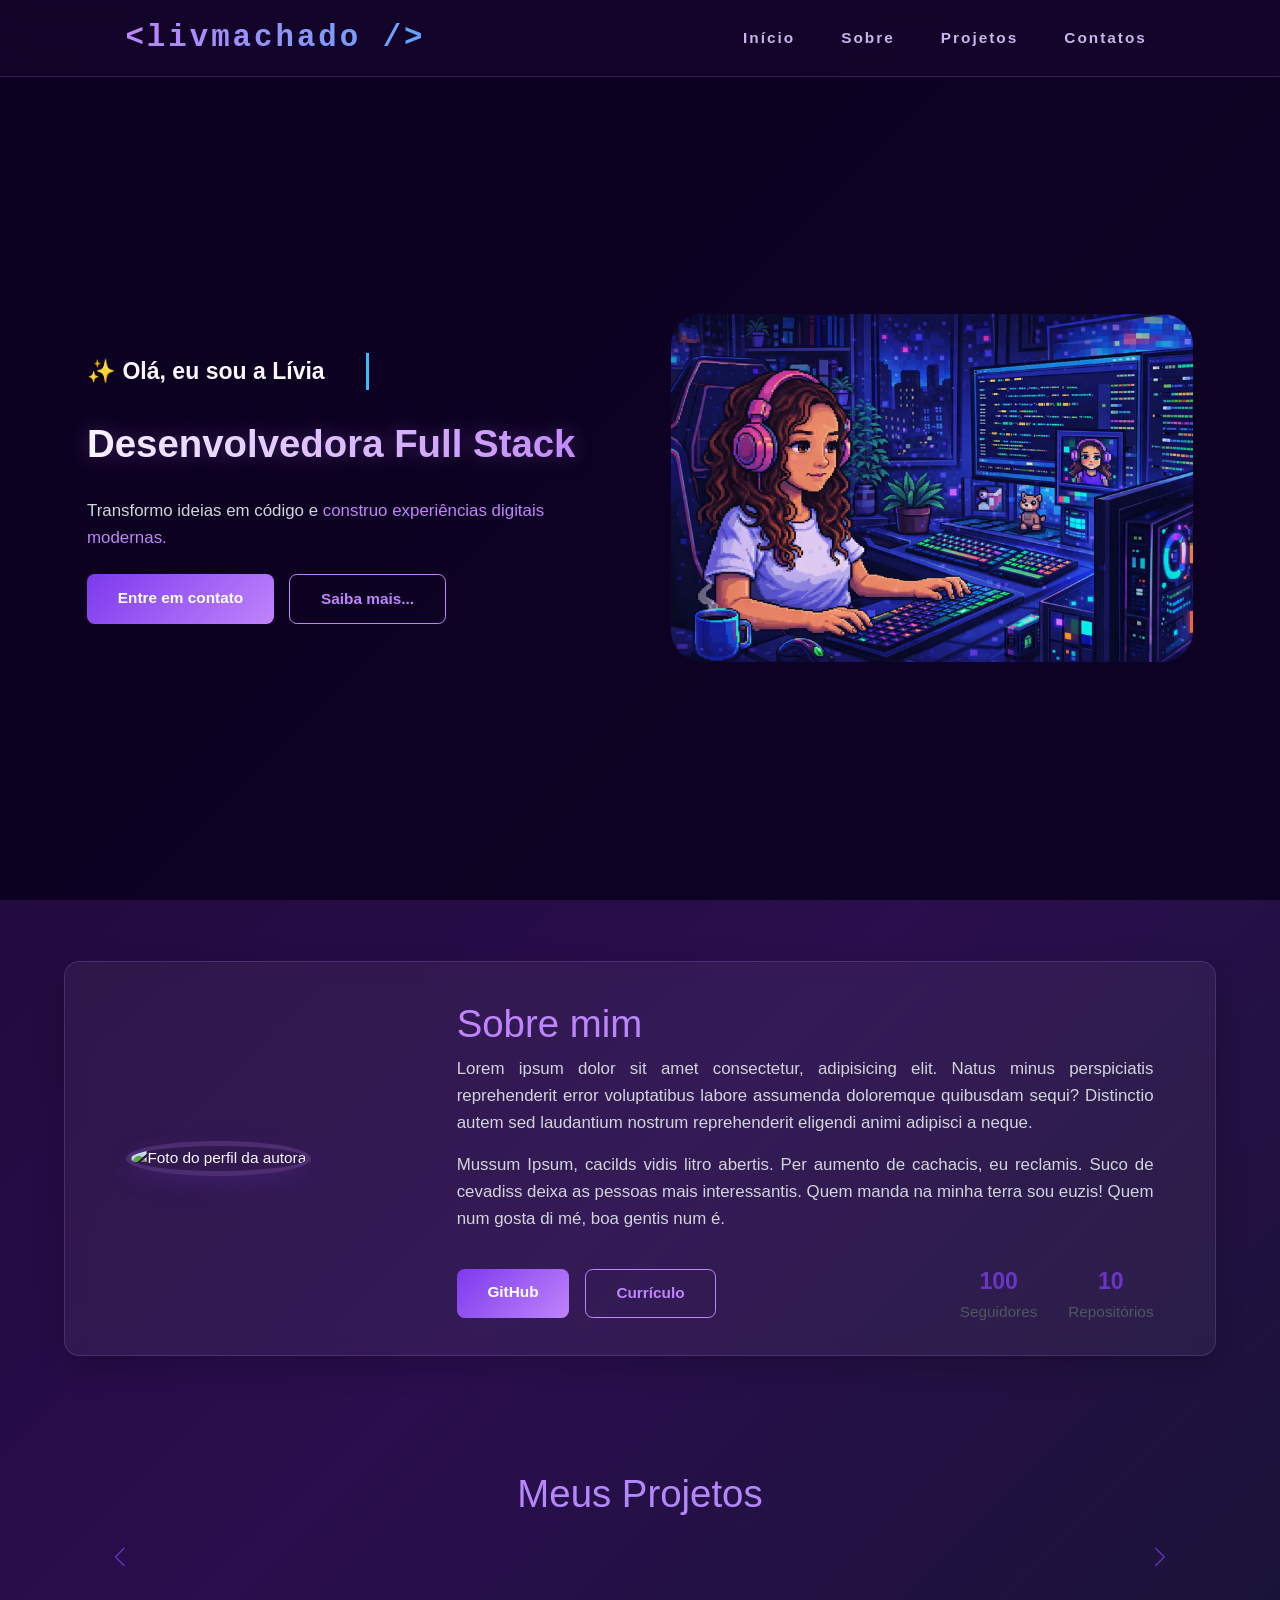
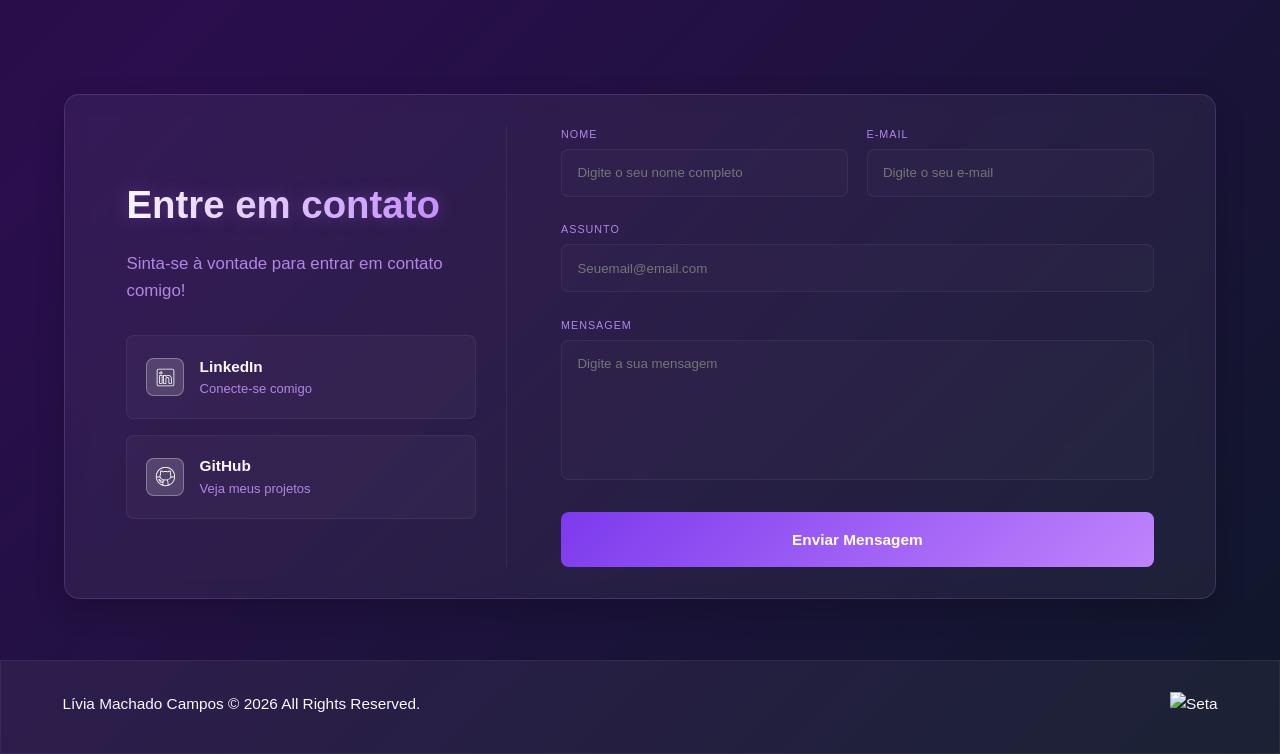
==== commit 2ef5181d: "💄 UI:  Construção responsividade" ====
--- a/index.html
+++ b/index.html
@@ -156,8 +156,7 @@
     <article class="contact-info">
 
       <h2>
-        Entre em 
-        <span>contato</span>
+        Entre em contato
       </h2>
       <p>Sinta-se à vontade para entrar em contato comigo!</p>
 
--- a/assets/css/style.css
+++ b/assets/css/style.css
@@ -87,6 +87,7 @@
 
 html {
   scroll-behavior: smooth;
+  font-size: clamp(14px, 1.2vw, 16px);
 }
 
 body {
@@ -835,10 +836,11 @@
     min-height: 60vh;
     text-align: center;
   }
+  
 
   .hero-content,
   .hero-image {
-    width: 90%;
+    width: 80%;
   }
 
   .hero-image img {
@@ -912,6 +914,7 @@
     min-height: 30rem;
     max-height: 30rem;
     max-width: 100%;
+    
   }
 
   .project-content {
@@ -933,7 +936,6 @@
     justify-content: center;
     align-items: stretch;
     height: auto;
-    opacity: 0.5;
     transition: 0.3s;
   }
 
@@ -943,12 +945,15 @@
   }
 
   /* Contact */
+
+
   .contact-container {
-    grid-template-columns: 1fr;
-    gap: var(--spacing-lg);
-    width: 90%;
-    margin: 0 var(--spacing-2xl);
-  }
+    flex-direction: column;
+    gap: var(--spacing-md);
+    padding: var(--spacing-lg);
+    justify-content: space-evenly;
+  }
+  
 
   .contact-info {
     border-right: none;
@@ -958,6 +963,7 @@
 
   form {
     grid-template-columns: 1fr;
+    font-size: var(--text-xl);
   }
 
   .field.full,
@@ -1085,6 +1091,10 @@
     margin: 0 auto;
   }
 
+  .contact-container h2 span {
+      font-size: var(--text-lg);
+  }
+
   .contact-info,
   form {
     width: 100%;
